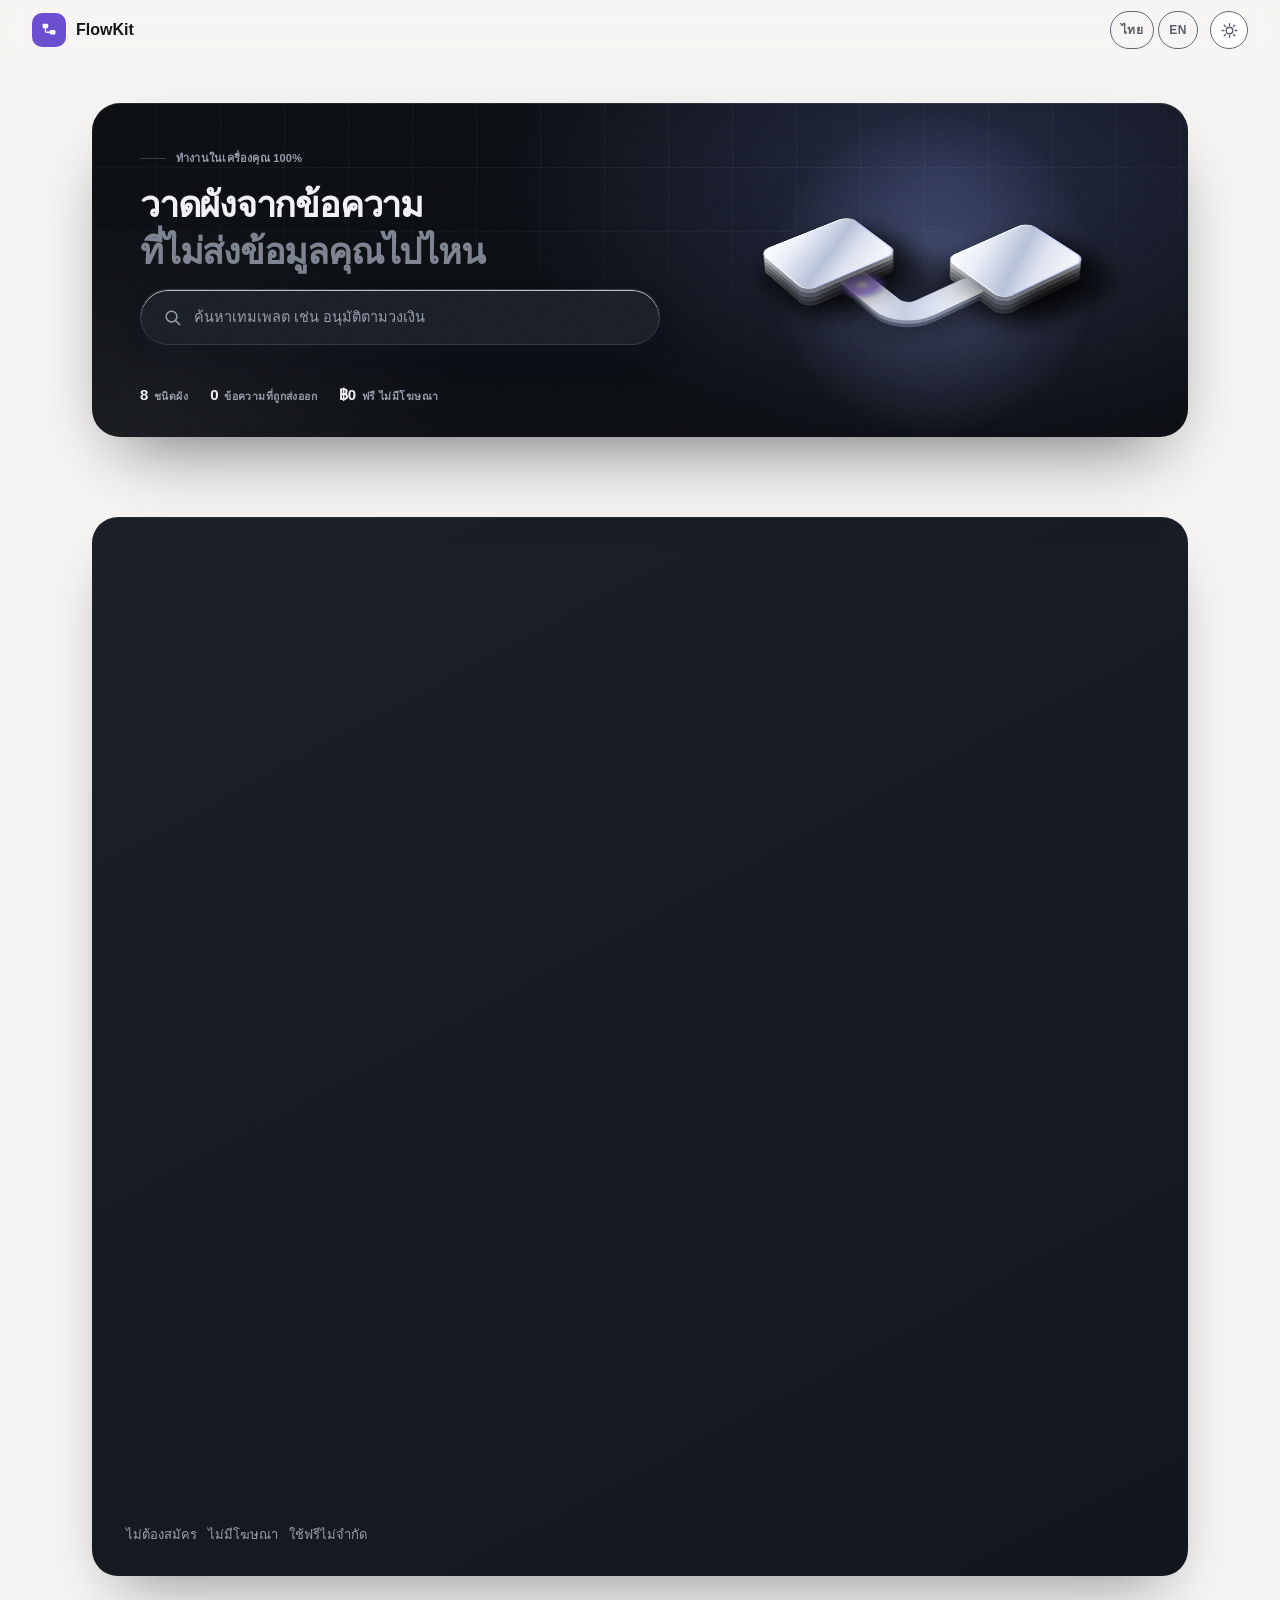
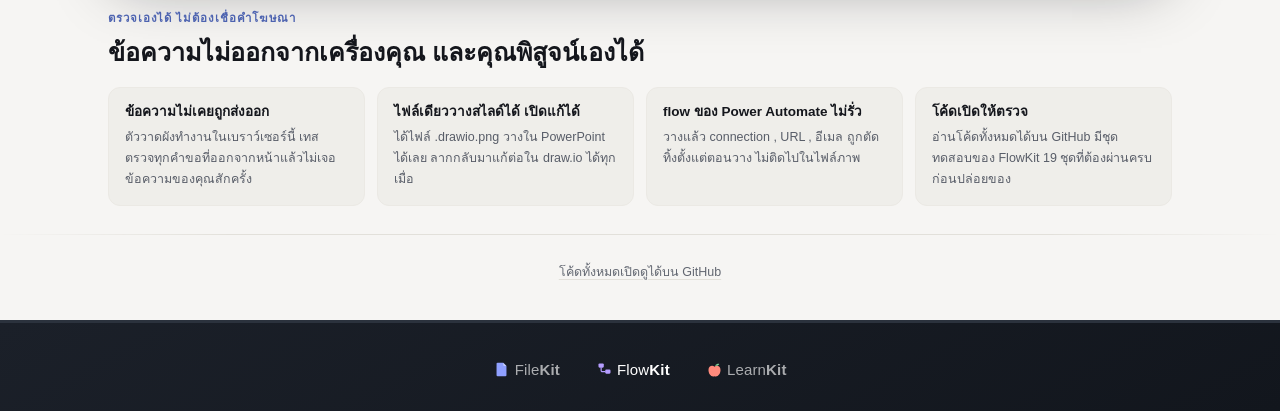
==== index.html @ fc6cf277 "แถบเว็บในเครือ: ชื่อติดกัน ไม่มีป้ายตอนชี้ ตรงกับ FileKit (flowkit-v9) - เทส accepts: ป้ายตอนชี้โผล่" ====
<!DOCTYPE html>
<html lang="th">
<head>
<meta charset="UTF-8">
<meta name="viewport" content="width=device-width,initial-scale=1,viewport-fit=cover">
<!-- หน้าแรก FlowKit (แผนเว็บ FlowKit แยก ข้อ 4 , 22/09/2026) โครงและหน้าตาลอกจากหน้าแรก FileKit ที่ใช้งานจริง
     ‼️ CSP เข้มกว่าหน้าแรก FileKit: ไม่มี unsafe-inline ทั้งสคริปต์และสไตล์ ไม่มี CDN ไม่มี frame
        CSS อยู่ไฟล์ home.css (วัดแล้วเปิดช้ากว่าฝัง ~0.2 วินาทีบนเน็ตมือถือช้า ต่ำกว่าเพดาน 1 วินาทีของแผน)
     ‼️ sha256 สามตัวคือสคริปต์ก่อนวาดจอ: ฟอนต์ , ธีม , ภาษา (สองตัวหลังต้องตรงกับหน้าแรก FileKit ทุกตัวอักษร)
        แก้สคริปต์ตัวไหนต้องคำนวณ hash ใหม่ tests/accepts.test.mjs คำนวณเองแล้วเทียบ ไม่ต้องจำ
     ‼️ ห้ามใส่ style="..." ในแท็ก (CSP บล็อก) สีประจำหมวดใช้ data-kind ใน home.css -->
<meta http-equiv="Content-Security-Policy" content="
  default-src 'self';
  script-src 'self' 'sha256-Y2hdOidNsANYBUx5JaURPnuOobBXP9z7gW8rW5Kw3YU=' 'sha256-Cc0W0CwhZzN7hIDklSuJ+Qs16/OVIJT4eHeIM2+c1js=' 'sha256-+WV7M4JC5RBwOo7oWvLiLqllHEOz4BRSD1jtfIUdJHE=';
  style-src 'self';
  img-src 'self' data:;
  font-src 'self';
  object-src 'none';
  base-uri 'self';
  form-action 'none'">
<title data-en="FlowKit - turn text into diagrams in your browser">FlowKit - วาดผังจากข้อความ ในเบราว์เซอร์</title>
<meta name="description" content="พิมพ์ขั้นตอนทีละบรรทัด ได้ผังงาน ผังองค์กร ผังระบบ หรือไทม์ไลน์ มีเทมเพลตงานบริษัทไทยให้เริ่ม ดาวน์โหลดเป็นภาพวางสไลด์ได้ทันที เปิดแก้ต่อใน draw.io ได้ ข้อความไม่ออกจากเครื่อง">
<meta name="theme-color" content="#0f1220" media="(prefers-color-scheme: dark)">
<meta name="theme-color" content="#f7f8fc" media="(prefers-color-scheme: light)">
<meta name="flowkit-version" content="flowkit-v9">
<!-- ‼️ preload ฟอนต์เฉพาะเน็ตเร็ว (ที่มาและตัวเลขที่วัด ดูคอมเมนต์เดียวกันในหน้าแรก FileKit 13/09 และ 19/09/2026)
     เน็ตช้า preload แย่งโหลดกับหน้าแล้วเห็นหน้าช้าลง , เน็ตเร็ว preload กันการ์ดตกบรรทัดตอนฟอนต์มาถึง
     ‼️ ต้องมี crossOrigin แม้ same-origin ไม่งั้นโหลดซ้ำ 2 รอบ (พิสูจน์ 22/09/2026 เฟส 0 R3) -->
<script>var c=navigator.connection;if(c&&!c.saveData&&c.rtt<=50&&c.downlink>=5){for(const w of["Regular","SemiBold","Bold"]){const l=document.createElement("link");l.rel="preload";l.as="font";l.type="font/woff2";l.crossOrigin="";l.href="/filekit/vendor/fonts/Sarabun-"+w+".woff2";document.head.appendChild(l)}}</script>
<link rel="canonical" href="https://patcharasitp.github.io/flowkit/">
<meta property="og:type" content="website">
<meta property="og:site_name" content="FlowKit">
<meta property="og:locale" content="th_TH">
<meta property="og:title" content="FlowKit - วาดผังจากข้อความ ที่ไม่ส่งข้อมูลคุณไปไหน">
<meta property="og:description" content="ผังขั้นตอน ผังองค์กร ผังระบบ ไทม์ไลน์ และ flow ของ Power Automate วาดในเบราว์เซอร์ของคุณเอง ได้ไฟล์วางสไลด์ที่เปิดแก้ต่อได้ ฟรี ไม่ต้องสมัคร">
<meta property="og:url" content="https://patcharasitp.github.io/flowkit/">
<link rel="icon" href="assets/icons/favicon.svg" type="image/svg+xml">
<link rel="apple-touch-icon" href="assets/icons/apple-touch-icon.png">
<link rel="stylesheet" href="home.css">
<!-- ‼️ โหลดโมดูลทุกชั้นพร้อมกันตั้งแต่ต้น ไม่ต้องรอทีละชั้น (home.js → shared.js → i18n.js) วัดจริง 22/09/2026 เน็ตมือถือช้า ซีพียูช้า 4 เท่า
     ไม่ใส่: เห็นหน้า 508 ms การ์ดขึ้น 945 ms , ใส่: เห็นหน้า 576 ms การ์ดขึ้น 589 ms หน้าขึ้นครบทีเดียว ไม่มีการ์ดโผล่ตามทีหลัง
     ‼️ เพิ่ม import ใหม่ในโมดูลหน้าแรกต้องเพิ่มบรรทัดที่นี่ด้วย tests/browser_flowperf.py จับ -->
<link rel="modulepreload" href="src/home.js">
<link rel="modulepreload" href="src/shared.js">
<link rel="modulepreload" href="src/chrome.js">
<link rel="modulepreload" href="src/catalog.js">
<link rel="modulepreload" href="src/templates.js">
<link rel="modulepreload" href="/filekit/src/i18n.js">
<!-- เลือกธีมก่อนวาดหน้าจอ กันจอกะพริบขาวดำตอนโหลด (ตัวอักษรเดียวกับหน้าแรก FileKit) -->
<script>try{var t=localStorage.getItem("fk-theme");if(t&&t!=="auto")document.documentElement.dataset.theme=t;
}catch(e){}</script>
</head>
<body>
<a class="skip" href="#tools" data-en="Skip to the starting points">ข้ามไปที่จุดเริ่ม</a>

<header class="top">
  <a class="brand" href="./" aria-label="FlowKit หน้าแรก" data-en-al="FlowKit home">
    <span class="mark"><svg class="mark-svg" viewBox="0 0 48 48" aria-hidden="true"><rect x="7" y="7" width="15" height="12" rx="3.2" fill="currentColor"/><path d="M14.5 19v7.5a3.5 3.5 0 0 0 3.5 3.5h7.5" fill="none" stroke="currentColor" stroke-width="3.4" stroke-linecap="round"/><rect x="26" y="24" width="15" height="12" rx="3.2" fill="currentColor"/></svg></span>
    <span>FlowKit</span>
  </a>
  <span class="spacer"></span>
  <div class="langsw" id="lang" role="group" aria-label="เลือกภาษา" data-en-al="Choose language">
    <button class="langopt" type="button" data-lang="th" lang="th">ไทย</button>
    <button class="langopt" type="button" data-lang="en" lang="en">EN</button>
  </div>
  <button class="iconbtn" id="theme" type="button" aria-label="สลับธีม" data-en-al="Switch theme"><svg class="btn-ico th-ic th-light" viewBox="0 0 24 24" aria-hidden="true"><circle cx="12" cy="12" r="4.6"/><path d="M12 2.4v2.6M12 19v2.6M4.2 12H1.6M22.4 12h-2.6M6.5 6.5L4.6 4.6M19.4 19.4l-1.9-1.9M17.5 6.5l1.9-1.9M4.6 19.4l1.9-1.9"/></svg><svg class="btn-ico th-ic th-dark" viewBox="0 0 24 24" aria-hidden="true"><path d="M20.2 14.2A8.6 8.6 0 0 1 9.8 3.8a8.6 8.6 0 1 0 10.4 10.4z"/></svg></button>
</header>

<main id="main">
  <section id="home">
    <div class="hero">
      <div class="hero-in">
        <div class="hero-copy">
          <span class="kicker" data-en-html="<s></s>100% on your device"><s></s>ทำงานในเครื่องคุณ 100%</span>
          <h1 data-en-html="Diagrams from text<br><em>that send your data nowhere</em>">วาดผังจากข้อความ<br><em>ที่ไม่ส่งข้อมูลคุณไปไหน</em></h1>
          <div class="searchwrap">
            <div class="search" id="searchbox">
              <svg class="s-ico" viewBox="0 0 24 24" aria-hidden="true"><circle cx="10.8" cy="10.8" r="6.8"/><path d="M15.8 15.8L21 21"/></svg>
              <input id="q" type="search" placeholder="ค้นหาเทมเพลต เช่น อนุมัติตามวงเงิน" autocomplete="off"
                     data-en-ph="Search templates, e.g. approval by amount" data-en-al="Search starting points"
                     aria-label="ค้นหาจุดเริ่ม" aria-describedby="hits">
              <button class="clear" id="qclear" type="button" aria-label="ล้างคำค้นหา" data-en-al="Clear search"><svg viewBox="0 0 24 24" aria-hidden="true"><path d="M6.4 6.4l11.2 11.2M17.6 6.4L6.4 17.6"/></svg></button>
            </div>
            <div class="hits" id="hits" role="status" aria-live="polite"></div>
          </div>
          <!-- ‼️ ตัวเลขทุกตัวต้องตรงของจริง tests/browser_flowtrust.py นับของจริงมาเทียบ -->
          <div class="facts">
            <div class="fact"><b>8</b><span data-en="diagram types">ชนิดผัง</span></div>
            <div class="fact"><b>0</b><span data-en="words sent out">ข้อความที่ถูกส่งออก</span></div>
            <div class="fact"><b data-en="$0">฿0</b><span data-en="free, no ads">ฟรี ไม่มีโฆษณา</span></div>
          </div>
        </div>
        <!-- ภาพหัวเว็บ: โลโก้ FlowKit เป็นวัตถุ 3 มิติ (พี่ปอนด์เคาะ 23/09/2026 หลังลองแบบผังเต็มแล้วบอกว่า "ตาลาย เอาแค่รูปเด่น ๆ 1 อัน ไม่ต้องมีตัวหนังสือ")
             กล่องเงินหนาสองก้อนต่อด้วยแท่งหักฉากแบบโลโก้ จุดแสงวิ่งจากก้อนแรกไปก้อนที่สอง ถึงแล้วก้อนที่สองลอยขึ้น (งานถูกส่งต่อ)
             ‼️ ภาษาภาพเดียวกับปึกกระดาษของ FileKit (ผิวเงิน ย้อมความมืดด้วยชั้นพื้นหลัง ไม่ใช้ filter , ขยับด้วย transform เท่านั้น , เงาสัมผัสพื้น , แสงกวาด)
             ‼️ ห้ามใส่ filter หรือ opacity ที่ .hero3d เด็ดขาด (บังคับให้เบราว์เซอร์แบนฉาก 3 มิติทิ้ง กติกาเดียวกับ .hero-obj ของ FileKit)
             เอียงตามเมาส์ด้วย --tx --ty จาก src/home.js , ลดการเคลื่อนไหว = ภาพนิ่ง , ตัวสร้างต้นแบบ .claude/evidence/flowkit-own-site-2026-09-22/hero/make_hero2.py -->
        <div class="hero3d hero3d-c" aria-hidden="true"><div class="contact"></div><div class="plane"><div class="tile t1"><i class="lay l1"></i><i class="lay l2"></i><i class="lay l3"></i><i class="lay l4"></i><i class="lay face"></i></div><div class="tile t2"><i class="lay l1"></i><i class="lay l2"></i><i class="lay l3"></i><i class="lay l4"></i><i class="lay face"></i></div><svg class="wire w1" viewBox="4 4 40 40" preserveAspectRatio="none"><path class="pipe" d="M14.5 19v7.5a3.5 3.5 0 0 0 3.5 3.5h7.5"/></svg><svg class="wire w2" viewBox="4 4 40 40" preserveAspectRatio="none"><path class="pipe" d="M14.5 19v7.5a3.5 3.5 0 0 0 3.5 3.5h7.5"/></svg><svg class="wire w3" viewBox="4 4 40 40" preserveAspectRatio="none"><defs><linearGradient id="wm" x1="0" y1="0" x2="1" y2="1"><stop offset="0" stop-color="#ffffff"/><stop offset=".5" stop-color="#c3cde3"/><stop offset="1" stop-color="#f4f7fd"/></linearGradient><radialGradient id="wg"><stop offset="0" stop-color="#ffffff"/><stop offset=".26" stop-color="#c9a9ff"/><stop offset=".58" stop-color="#8b5cf6" stop-opacity=".6"/><stop offset="1" stop-color="#6c4fd1" stop-opacity="0"/></radialGradient></defs><path class="pipe" d="M14.5 19v7.5a3.5 3.5 0 0 0 3.5 3.5h7.5"/><circle class="spark" r="3.4" fill="url(#wg)" opacity="0"><animateMotion dur="4.6s" repeatCount="indefinite" keyPoints="0;1;1" keyTimes="0;0.65;1" calcMode="linear" path="M14.5 19v7.5a3.5 3.5 0 0 0 3.5 3.5h7.5"/><animate attributeName="opacity" dur="4.6s" repeatCount="indefinite" values="0;1;1;0;0" keyTimes="0;0.04;0.62;0.68;1"/></circle></svg></div></div>
      </div>
      <div class="hero-grain" aria-hidden="true"></div>
    </div>

    <nav class="cats" id="cats" aria-label="กรองตามชนิดผัง" data-en-al="Filter by diagram type"></nav>
    <div class="stage" id="stage">
      <div class="stage-h" id="stageh"></div>
      <div id="tools" tabindex="-1"></div>
      <!-- ประตูไป FileKit บนมือถือ แถบโลโก้ท้ายเว็บซ่อนบนจอแคบ ทางเดียวที่เหลือคือตรงนี้ (กลับด้านกับประตู FlowKit บนหน้าแรก FileKit)
           ‼️ เลข 64 ต้องตรงกับจำนวนเครื่องมือใน FileKit src/registry.js (tests/browser_flowtrust.py เทียบ) -->
      <a class="door" href="/filekit/"><b><span>File</span>Kit</b><span data-en="64 file tools that run on your device">เครื่องมือจัดการไฟล์ 64 ตัว ในเครื่องคุณ</span><i aria-hidden="true">→</i></a>
      <div class="stage-f" data-en="No sign-up&nbsp;&nbsp; No ads&nbsp;&nbsp; Free, unlimited">ไม่ต้องสมัคร&nbsp;&nbsp; ไม่มีโฆษณา&nbsp;&nbsp; ใช้ฟรีไม่จำกัด</div>
    </div>

    <!-- ตรวจเองได้: ทุกคำอ้างมีเทสรองรับ (วินัยเดียวกับหน้าแรก FileKit) ไม่มีการ์ดปิดเน็ตแล้วใช้ได้ เพราะ FlowKit ต้องต่อเน็ต
         และยังไม่อ้างเวลาเปิดหน้าจนกว่าจะวัดซ้ำได้ (tests/browser_flowperf.py บันทึกตัวเลขไว้ก่อน) -->
    <section class="trust" aria-labelledby="trust-h">
      <p class="trust-eye" data-en="Check it yourself">ตรวจเองได้ ไม่ต้องเชื่อคำโฆษณา</p>
      <h2 class="trust-h" id="trust-h" data-en="Your text never leaves your device, and you can prove it">ข้อความไม่ออกจากเครื่องคุณ และคุณพิสูจน์เองได้</h2>
      <div class="trust-grid">
        <div class="trust-card">
          <b data-en="Your text is never sent out">ข้อความไม่เคยถูกส่งออก</b>
          <span data-en="The diagram engine runs in this browser. Our tests check every request that leaves the page and never find your text.">ตัววาดผังทำงานในเบราว์เซอร์นี้ เทสตรวจทุกคำขอที่ออกจากหน้าแล้วไม่เจอข้อความของคุณสักครั้ง</span>
        </div>
        <div class="trust-card">
          <b data-en="One file for slides, still editable">ไฟล์เดียววางสไลด์ได้ เปิดแก้ได้</b>
          <span data-en="You get a .drawio.png that drops into PowerPoint and opens again in draw.io for more editing.">ได้ไฟล์ .drawio.png วางใน PowerPoint ได้เลย ลากกลับมาแก้ต่อใน draw.io ได้ทุกเมื่อ</span>
        </div>
        <div class="trust-card">
          <b data-en="Power Automate flows do not leak">flow ของ Power Automate ไม่รั่ว</b>
          <span data-en="Connections, URLs and email addresses are stripped the moment you paste, so they never reach the image.">วางแล้ว connection , URL , อีเมล ถูกตัดทิ้งตั้งแต่ตอนวาง ไม่ติดไปในไฟล์ภาพ</span>
        </div>
        <div class="trust-card">
          <b data-en="The code is open to inspect">โค้ดเปิดให้ตรวจ</b>
          <span data-en="Read every line on GitHub. 19 FlowKit test suites must pass before anything ships.">อ่านโค้ดทั้งหมดได้บน GitHub มีชุดทดสอบของ FlowKit 19 ชุดที่ต้องผ่านครบก่อนปล่อยของ</span>
        </div>
      </div>
    </section>
  </section>
</main>

<footer><a href="https://github.com/PatcharasitP/flowkit" target="_blank" rel="noopener" data-en="Source code on GitHub">โค้ดทั้งหมดเปิดดูได้บน GitHub</a></footer>
<!-- แถบเดียวกับหน้าแรก FileKit แต่ FlowKit เป็นตัวที่หนาอยู่ ‼️ รายการต้องตรงกับ FileKit (tests/accepts.test.mjs เทียบ) -->
<!-- แถบเว็บในเครือ (พี่ปอนด์สั่ง 23/09/2026): เหลือ 3 เว็บ FileKit FlowKit LearnKit ตำแหน่งเดียวกันทุกเว็บ เปิดในแท็บเดิม
     หน้าที่อยู่ = ตัวหนังสือขาวเต็ม , ไอคอนสีประจำเว็บเสมอ (น้ำเงิน ม่วง แอปเปิ้ลแดง) , ชื่อติดกัน FileKit ไม่มีป้ายตอนชี้ (พี่ปอนด์: ไม่ต้องบรรยาย) ‼️ แก้ที่หนึ่ง แก้ให้ครบ 4 หน้า FlowKit/tests/accepts.test.mjs เทียบ -->
<nav class="network" aria-label="เว็บในเครือ" data-en-al="Sister sites">
  <ul class="sites">
    <li><a href="/filekit/" aria-label="FileKit"><svg class="ico ico-file" viewBox="0 0 48 48" aria-hidden="true"><path fill="currentColor" d="M13 5h16l9 9v26a3 3 0 0 1-3 3H13a3 3 0 0 1-3-3V8a3 3 0 0 1 3-3z"/><path fill="#ffffff" fill-opacity=".5" d="M29 5v6a3 3 0 0 0 3 3h6z"/></svg><span>File</span><b>Kit</b></a></li>
    <li><a class="self" aria-current="page" href="./" aria-label="FlowKit"><svg class="ico ico-flow" viewBox="0 0 48 48" aria-hidden="true"><rect x="7" y="7" width="15" height="12" rx="3.2" fill="currentColor"/><path d="M14.5 19v7.5a3.5 3.5 0 0 0 3.5 3.5h7.5" fill="none" stroke="currentColor" stroke-width="3.4" stroke-linecap="round"/><rect x="26" y="24" width="15" height="12" rx="3.2" fill="currentColor"/></svg><span>Flow</span><b>Kit</b></a></li>
    <li><a href="/learnkit/" aria-label="LearnKit"><svg class="ico ico-learn" viewBox="0 0 48 48" aria-hidden="true"><path fill="currentColor" d="M24 16c-5-5-17-3.5-17 9.5 0 12 8.5 21 17 17.5 8.5 3.5 17-5.5 17-17.5 0-13-12-14.5-17-9.5z"/><path fill="#7fd49a" d="M25.5 12.5c4-5 10.5-5.5 12-4-2.5 4.5-7.5 6.5-12 4z"/></svg><span>Learn</span><b>Kit</b></a></li>
  </ul>
</nav>

<!-- แปลข้อความในหน้าให้เสร็จก่อนวาดจอ (ตัวอักษรเดียวกับหน้าแรก FileKit) -->
<script>try{if(localStorage.getItem("fk-lang")==="en"){var d=document,r=d.documentElement;r.lang="en";
d.querySelectorAll("[data-en]").forEach(function(n){n.textContent=n.dataset.en});
d.querySelectorAll("[data-en-html]").forEach(function(n){n.innerHTML=n.dataset.enHtml});
d.querySelectorAll("[data-en-ph]").forEach(function(n){n.setAttribute("placeholder",n.dataset.enPh)});
d.querySelectorAll("[data-en-al]").forEach(function(n){n.setAttribute("aria-label",n.dataset.enAl);
  if(n.hasAttribute("title"))n.setAttribute("title",n.dataset.enAl)});}}catch(e){}</script>
<script type="module" src="src/home.js"></script>
</body>
</html>
---- home.css ----
/* หน้าแรก FlowKit: คัดจาก CSS หน้าแรก FileKit (<style> ใน FileKit/index.html) เฉพาะกฎที่หน้านี้ใช้ 22/09/2026
   ‼️ เหตุผลของแต่ละกฎอยู่ในคอมเมนต์ของต้นฉบับ FileKit ค้นด้วยชื่อคลาสได้เลย (ไม่คัดคอมเมนต์มาเพราะงบขนาด)
   ‼️ ตัวแปรสีทั้งสองธีมต้องตรงกับ FileKit ทุกตัว tests/accepts.test.mjs เทียบ แก้สีที่ FileKit แล้วคัดมาใหม่
   ‼️ ส่วนท้ายไฟล์คือของ FlowKit เอง (สีตาม data-kind , ผังไอโซเมตริก) */
@font-face{font-family:"FK Fallback";src:local("Leelawadee UI"),local("Tahoma"),local("Arial");
  font-weight:400;size-adjust:97%;ascent-override:92%;descent-override:26%;line-gap-override:0%}
@font-face{font-family:"FK Fallback";src:local("Leelawadee UI Bold"),local("LeelawadeeUI-Bold"),local("Tahoma Bold"),local("Arial Bold");
  font-weight:600 700;size-adjust:97%;ascent-override:92%;descent-override:26%;line-gap-override:0%}
@font-face{font-family:"FK Sarabun";src:url("/filekit/vendor/fonts/Sarabun-Regular.woff2") format("woff2");
  font-weight:400;font-style:normal;font-display:fallback}
@font-face{font-family:"FK Sarabun";src:url("/filekit/vendor/fonts/Sarabun-SemiBold.woff2") format("woff2");
  font-weight:600;font-style:normal;font-display:fallback}
@font-face{font-family:"FK Sarabun";src:url("/filekit/vendor/fonts/Sarabun-Bold.woff2") format("woff2");
  font-weight:700;font-style:normal;font-display:fallback}
:root{
  --bg:#101216; --bg-soft:#171a20; --card:#1c2027; --card-hi:#232830;
  --line:#39404e; --line-soft:#2b313d;
  --text:#f0f1f3; --text-dim:#a8adb8; --text-mute:#949ba7;
  --stage:#1b2029; --stage-2:#12161d; --stage-line:#2b323d; --stage-dim:#98a0ae;
  --stage-head:#d5dbe6;  --brand:#6c8cff; --brand-text:#8aa3ff; --brand-2:#9d7bff; --brand-ink:#fff; --focus:#8aa3ff;
  --btn-bg:#f0f1f3; --btn-fg:#101216;
  --ok:#3ddc97; --warn:#ffbe4d; --err:#ff6b81;
  --g-pdf:#e8613c; --g-img:#3ab7d8; --g-doc:#6c8cff; --g-ppt:#c77dff; --g-data:#3ec98a; --g-thai:#ff6b81; --g-powerbi:#e0a72e;
  --sp1:4px; --sp2:8px; --sp3:12px; --sp4:16px; --sp5:24px; --sp6:32px; --sp7:48px;
  --r:14px; --r-sm:10px; --r-lg:20px;
  --sh1:0 0 0 1px var(--line-soft);
  --sh2:0 0 0 1px var(--line), 0 4px 12px rgba(0,0,0,.4);
  --sh3:0 0 0 1px var(--line), 0 12px 28px rgba(0,0,0,.5);
  --shadow:var(--sh2);
  --t-micro:100ms; --t-panel:220ms; --ease:cubic-bezier(.4,0,.2,1);
  --t-btn:100ms; --ease-snap:cubic-bezier(.25,.46,.45,.94);
  --ease-spring:cubic-bezier(.2,2.2,.4,1);  --t-card:150ms;
  --hairline:rgba(255,255,255,.09);
  --ring-top:inset 0 1px 0 0 rgba(255,255,255,.06);
  --lh:1.75; --lh-tight:1.4;
  --font:"FK Sarabun","FK Fallback","Sarabun","IBM Plex Sans Thai","Noto Sans Thai",-apple-system,BlinkMacSystemFont,"Segoe UI",Roboto,"Helvetica Neue",sans-serif;
}
@media (prefers-color-scheme: light){
:root:not([data-theme="dark"]){
  --btn-bg:#14161c; --btn-fg:#ffffff;
  --hairline:rgba(16,22,50,.10); --ring-top:inset 0 1px 0 0 rgba(255,255,255,.7);
  --bg:#f6f5f3; --bg-soft:#efeeea; --card:#fff; --card-hi:#faf9f7;
  --line:#e2e0da; --line-soft:#ebe9e4;
  --text:#14161c; --text-dim:#585d68; --text-mute:#626771;
  --ok:#0b6b42; --warn:#8f5200; --err:#ad2740;
  --brand-text:#3a57c8; --focus:#2f50b5;
  --g-pdf:#b03a0a; --g-img:#0e6c86; --g-doc:#3a57c8; --g-ppt:#7b3fc4; --g-data:#0c6440; --g-thai:#b02a43; --g-powerbi:#7a5200;
  --sh1:0 1px 2px rgba(20,26,60,.06), 0 1px 3px rgba(20,26,60,.05);
  --sh2:0 2px 6px rgba(20,26,60,.06), 0 6px 14px rgba(20,26,60,.07);
  --sh3:0 8px 16px rgba(20,26,60,.08), 0 16px 32px rgba(20,26,60,.09);
}
}
:root[data-theme="light"]{
  --btn-bg:#14161c; --btn-fg:#ffffff;
  --hairline:rgba(16,22,50,.10); --ring-top:inset 0 1px 0 0 rgba(255,255,255,.7);
  --bg:#f6f5f3; --bg-soft:#efeeea; --card:#fff; --card-hi:#faf9f7;
  --line:#e2e0da; --line-soft:#ebe9e4;
  --text:#14161c; --text-dim:#585d68; --text-mute:#626771;
  --ok:#0b6b42; --warn:#8f5200; --err:#ad2740;
  --brand-text:#3a57c8; --focus:#2f50b5;
  --g-pdf:#b03a0a; --g-img:#0e6c86; --g-doc:#3a57c8; --g-ppt:#7b3fc4; --g-data:#0c6440; --g-thai:#b02a43; --g-powerbi:#7a5200;
  --sh1:0 1px 2px rgba(20,26,60,.06), 0 1px 3px rgba(20,26,60,.05);
  --sh2:0 2px 6px rgba(20,26,60,.06), 0 6px 14px rgba(20,26,60,.07);
  --sh3:0 8px 16px rgba(20,26,60,.08), 0 16px 32px rgba(20,26,60,.09);
}
@media (prefers-reduced-motion: reduce){
:root{ --t-micro:0ms; --t-panel:0ms;
  --ease-spring:linear }
.pill,.cats{transition:none}
}
*,*::before,*::after{box-sizing:border-box}
html{-webkit-text-size-adjust:100%; scroll-behavior:smooth}
@media (prefers-reduced-motion: reduce){
html{scroll-behavior:auto}
}
body{
  margin:0; background:var(--bg); color:var(--text);
  font-family:var(--font); font-size:15px; line-height:var(--lh);
  -webkit-font-smoothing:antialiased; min-height:100dvh;
}
a{color:var(--brand-text)}
button{font-family:inherit}
:focus-visible{outline:2.5px solid var(--focus); outline-offset:2px; border-radius:6px}
[hidden]{display:none !important}
#cats:empty{min-height:56px}
#tools:empty{min-height:949px}
@media (max-width:1023px){
#tools:empty{min-height:1067px}
}
@media (max-width:767px){
#tools:empty{min-height:1196px}
}
.skip{position:absolute; left:-9999px; top:8px; z-index:99;
  background:var(--btn-bg); color:var(--btn-fg); padding:10px 18px; border-radius:999px; font-weight:700; text-decoration:none}
.skip:focus{left:12px}
.top{
  position:sticky; top:0; z-index:20;
  display:flex; align-items:center; gap:var(--sp3);
  padding:10px clamp(14px,4vw,32px);
  backdrop-filter:blur(14px); -webkit-backdrop-filter:blur(14px);
  background:transparent; border-bottom:1px solid transparent;
  transition:background var(--t-panel) var(--ease), border-color var(--t-panel) var(--ease);
}
:root[data-scrolled] .top{
  background:var(--bg);
  background:color-mix(in srgb, var(--bg) 82%, transparent);
  border-bottom-color:var(--line-soft);
}
.brand{display:flex; align-items:center; gap:10px; cursor:pointer; border:0; background:none; color:inherit; padding:2px 4px; margin-inline-start:-4px; min-height:40px; font-size:16px; font-weight:700; line-height:1.25}
.brand .mark{
  width:34px;height:34px;border-radius:10px; display:grid;place-items:center; flex:none;
  background:#2f3ea3; color:#fff;
  box-shadow:none;
}
@media (prefers-color-scheme: dark){
:root:not([data-theme="light"]) .brand .mark{background:#4c60d6}
}
:root[data-theme="dark"] .brand .mark{background:#4c60d6}
.mark-svg{width:18px;height:18px;display:block}
.top .spacer{flex:1}
.iconbtn{
  width:38px;height:38px;flex:none; display:grid;place-items:center; cursor:pointer;
  border:1px solid var(--line); background:var(--card); color:var(--text-dim);
  border-radius:999px; font-size:16px; transition:color var(--t-micro) var(--ease), background var(--t-micro) var(--ease);
}
.iconbtn:hover{background:var(--card-hi); color:var(--text)}
.top .btn-ico,.iconbtn svg{
  width:17px;height:17px;flex:none;display:block;
  stroke:currentColor;fill:none;stroke-width:1.9;stroke-linecap:round;stroke-linejoin:round;
}
#theme .th-ic{display:none}
:root[data-theme="light"] #theme .th-light{display:block}
:root[data-theme="dark"] #theme .th-dark{display:block}
@media (prefers-color-scheme: dark){
:root:not([data-theme]) #theme .th-dark{display:block}
}
@media (prefers-color-scheme: light){
:root:not([data-theme]) #theme .th-light{display:block}
}
.iconbtn{box-shadow:var(--ring-top); border-color:var(--text-mute)}
.langsw{display:flex; gap:4px; align-items:center; flex:none}
.langopt{
  min-width:38px; height:38px; padding:0 10px; cursor:pointer; flex:none;
  border:1px solid var(--text-mute); background:transparent; color:var(--text-dim);
  border-radius:999px; font:700 12px/1.4 var(--font); letter-spacing:.04em; font-family:var(--font);
  transition:color var(--t-micro) var(--ease), background var(--t-micro) var(--ease),
             border-color var(--t-micro) var(--ease);
}
.langopt:hover{color:var(--text); border-color:var(--text)}
.langopt[aria-current="true"]{
  background:var(--btn-bg); color:var(--btn-fg); border-color:transparent; cursor:default;
  box-shadow:var(--ring-top);
}
.langopt:focus-visible{outline:2.5px solid var(--focus); outline-offset:2px}
@media (max-width:560px){
.langopt{min-width:36px; height:36px; padding:0 8px; font-size:11.5px}
}
:root{--page-w:1160px; --page-pad:clamp(14px,4vw,32px)}
main{max-width:var(--page-w); margin:0 auto; padding:clamp(18px,3.4vw,34px) var(--page-pad) 28px}
.hero{
  --card:#181c24; --card-hi:#1f242d; --bg-soft:#12161d;
  --line:#2e3542; --line-soft:#272d38;
  --text:#f0f1f3; --text-dim:#a8adb8; --text-mute:#8f97a6; --brand:#8aa3ff;
  --g-pdf:#e8613c; --g-img:#3ab7d8; --g-doc:#6c8cff; --g-ppt:#c77dff;
  --g-data:#3ec98a; --g-thai:#ff6b81; --g-powerbi:#e0a72e; --brand-text:#8aa3ff;
  position:relative; isolation:isolate; overflow:hidden; color:var(--text);
  margin:var(--sp2) 0 var(--sp3); border-radius:28px;
  padding:clamp(20px,2.4vw,30px) clamp(20px,4vw,48px) clamp(16px,2vw,22px);
  background:#0b0d11;
  box-shadow:0 34px 70px -30px rgba(6,8,14,.6), inset 0 1px 0 0 rgba(255,255,255,.055);
}
.hero::before{content:""; position:absolute; inset:0; z-index:-2;
  background:radial-gradient(720px 440px at 78% 22%, rgba(116,142,255,.20), transparent 62%),
             radial-gradient(560px 400px at 4% 100%, rgba(255,255,255,.05), transparent 60%)}
.hero::after{content:""; position:absolute; inset:0; z-index:-1;
  background-image:linear-gradient(rgba(255,255,255,.042) 1px,transparent 1px),
                   linear-gradient(90deg,rgba(255,255,255,.042) 1px,transparent 1px);
  background-size:64px 64px;
  -webkit-mask-image:radial-gradient(118% 92% at 50% 0%,#000 28%,transparent 76%);
          mask-image:radial-gradient(118% 92% at 50% 0%,#000 28%,transparent 76%)}
.hero-in{display:grid; grid-template-columns:minmax(0,1.14fr) minmax(0,.86fr);
  gap:clamp(18px,3vw,38px); align-items:center}
.kicker{display:inline-flex; align-items:center; gap:10px; margin-bottom:var(--sp4);
  font-size:11px; font-weight:700; letter-spacing:.02em; color:var(--text-mute)}
.kicker{margin-bottom:var(--sp3)}
.kicker s{display:block; width:26px; height:1px; background:var(--line); text-decoration:none}
.hero h1{
  font-size:clamp(24px,3vw,36px); margin:0 0 9px; font-weight:700;
  letter-spacing:calc(1em * -0.034);
  line-height:1.3; padding-block:2px; max-width:19ch; text-wrap:balance;
}
.hero h1 em{font-style:normal; color:#79808e}
:root[lang="en"] .hero h1{max-width:24ch}
.hero .searchwrap{margin:var(--sp3) 0 0; max-width:520px}
.facts{display:flex; flex-wrap:wrap; align-items:baseline; gap:8px 22px; margin-top:var(--sp3)}
.fact{display:flex; align-items:baseline; gap:6px}
.fact span{font-size:10.5px; font-weight:700; letter-spacing:.04em;
  text-transform:uppercase; color:var(--text-mute)}
.fact b{font-size:15px; font-weight:700; line-height:1.5; color:var(--text);
  letter-spacing:calc(1em * -0.02)}
@property --sw{syntax:"<percentage>"; inherits:false; initial-value:-32%}
.hero-grain{position:absolute; inset:0; z-index:2; opacity:.4; pointer-events:none;
  mix-blend-mode:soft-light;
  background-image:url("data:image/svg+xml,%3Csvg xmlns='http://www.w3.org/2000/svg' width='120' height='120'%3E%3Cfilter id='n'%3E%3CfeTurbulence type='fractalNoise' baseFrequency='.9' numOctaves='2' stitchTiles='stitch'/%3E%3C/filter%3E%3Crect width='120' height='120' filter='url(%23n)'/%3E%3C/svg%3E")}
@media (max-width:860px){
.hero-in{grid-template-columns:1fr}
.hero h1{max-width:none}
}
.searchwrap{max-width:620px; margin:var(--sp5) 0 var(--sp2)}
.search{
  display:flex; align-items:center; gap:10px;
  background:var(--card); border:1px solid var(--line); border-radius:999px; padding:14px 18px 14px 22px;
  box-shadow:var(--sh3), var(--ring-top); transition:border-color var(--t-micro) var(--ease);
}
.search:focus-within{border-color:var(--brand)}
.search input{flex:1; min-width:0; border:0; background:none; color:var(--text); font-size:14.5px; outline:none; font-family:inherit; min-height:24px; padding-block:5px}
.search input::placeholder{color:var(--text-mute)}
.search input::-webkit-search-cancel-button{display:none}
.s-ico{width:19px;height:19px;flex:none;stroke:var(--text-mute);fill:none;stroke-width:1.9;
  stroke-linecap:round;stroke-linejoin:round;display:block}
.search:focus-within .s-ico{stroke:var(--text-dim)}
.search .clear{display:none; border:0; background:none; color:var(--text-mute); cursor:pointer; padding:2px; line-height:0}
.search .clear svg{width:17px;height:17px;stroke:currentColor;fill:none;stroke-width:2;stroke-linecap:round}
.search.has .clear{display:block}
.hits{ font-size:12.5px; color:var(--text-mute); min-height:19px; margin-top:var(--sp2)}
.cats{
  display:flex; flex-wrap:wrap; gap:var(--sp2);
  padding:var(--sp2) 2px var(--sp3); margin:0 -2px;
}
.cat{
  flex:none; cursor:pointer; white-space:nowrap;
  border:1px solid var(--line); background:var(--card); color:var(--text-dim);
  border-radius:999px; padding:7px 14px; font-size:13px; font-weight:600; min-height:36px;
  box-shadow:0 1px 2px rgba(0,0,0,.05);
  transition:color var(--t-btn) var(--ease-snap), border-color var(--t-btn) var(--ease-snap),
             background var(--t-btn) var(--ease-snap);
}
.cat:hover{color:var(--text); border-color:var(--text-mute)}
.cat[aria-pressed="true"]{
  color:var(--ac,var(--brand)); border-color:color-mix(in srgb,var(--ac,var(--brand)) 55%,transparent);
  background:color-mix(in srgb,var(--ac,var(--brand)) 8%,transparent);
}
.cat b{font-weight:700; opacity:.65; margin-inline-start:5px; font-size:12px}
.stage{
  margin-top:var(--sp3); border-radius:26px; padding:18px clamp(16px,3vw,34px) 30px;
  background:linear-gradient(152deg,var(--stage),var(--stage-2));
  box-shadow:0 30px 60px -26px rgba(8,10,16,.45), inset 0 1px 0 0 rgba(255,255,255,.05);
}
.stage-h{display:flex;align-items:baseline;gap:10px;
  font-size:12.5px;font-weight:600;letter-spacing:.01em;color:var(--stage-dim);
  margin-bottom:var(--sp4)}
.pills{display:flex;flex-wrap:wrap;gap:11px}
.pill{
  display:inline-flex;align-items:center;gap:10px;flex:none;cursor:pointer;text-align:start;
  background:#fff;color:#14161c;border:0;border-radius:13px;padding:10px 17px 10px 10px;
  font:600 14.5px/1.5 var(--font);white-space:nowrap;
  box-shadow:0 1px 2px rgba(0,0,0,.07), 0 8px 18px -10px rgba(0,0,0,.35);
  transition:transform 320ms var(--ease-spring), box-shadow var(--t-btn) var(--ease-snap);
}
.pill:hover{transform:translateY(-2px);
  box-shadow:0 0 0 1.5px color-mix(in srgb,var(--ac) 55%,transparent), 0 2px 4px rgba(0,0,0,.09), 0 14px 26px -10px color-mix(in srgb,var(--ac) 50%,rgba(0,0,0,.42))}
.pill:active{transform:translateY(0)}
.pill:focus-visible{outline:2.5px solid #fff; outline-offset:3px}
.pill i{width:30px;height:30px;border-radius:9px;display:grid;place-items:center;flex:none;
  background:color-mix(in srgb,var(--ac) 13%,#fff); color:var(--ac)}
.ico-svg{width:23px;height:23px;stroke:currentColor;fill:none;stroke-width:1.75;
  stroke-linecap:round;stroke-linejoin:round;display:block}
.pill .ico-svg{width:20px;height:20px;stroke-width:2}
.pill mark{background:color-mix(in srgb,var(--ac) 22%,transparent);color:inherit;border-radius:3px;padding:0 1px}
.pill .new{flex:none;margin-inline-start:2px;padding:1px 7px;border-radius:999px;
  background:linear-gradient(180deg,rgba(255,224,154,.42) 0%,rgba(212,168,75,.26) 55%,rgba(212,168,75,.20) 100%);
  color:#7a5c12;
  box-shadow:inset 0 0 0 1px rgba(212,168,75,.55), inset 0 1px 0 rgba(255,255,255,.7);
  font:700 10px/1.4 var(--font);letter-spacing:.04em;text-transform:uppercase}
.stage-f{color:var(--stage-dim);font-size:13px;margin-top:var(--sp5)}
.door{display:none}
@media (max-width:640px){
.door{display:flex; align-items:center; gap:10px; margin-top:var(--sp4); padding:11px 14px; min-height:48px; border-radius:12px;
    border:1px dashed rgba(255,255,255,.32); color:#fff; text-decoration:none; font-size:13px; line-height:1.5}
.door b{flex:none; font-size:15px; font-weight:700; letter-spacing:.01em}
.door b span{font-weight:400}
.door > span{flex:1; min-width:0; color:var(--stage-dim)}
.door i{flex:none; font-style:normal; color:var(--stage-dim)}
.door:focus-visible{outline:2.5px solid #fff; outline-offset:2px}
}
.trust{max-width:1096px;margin:var(--sp6) auto 0;padding:0 var(--sp4)}
.trust-eye{margin:0 0 6px;font-size:11.5px;font-weight:700;letter-spacing:.08em;
  text-transform:uppercase;color:color-mix(in srgb,var(--brand) 65%,var(--text))}
.trust-h{margin:0 0 var(--sp4);font-size:clamp(19px,2.2vw,25px);font-weight:700;line-height:1.45;color:var(--text)}
.trust-grid{display:grid;gap:12px;grid-template-columns:repeat(auto-fit,minmax(230px,1fr))}
.trust-card{padding:14px 16px;border-radius:var(--r-md,12px);
  border:1px solid var(--line-soft);background:var(--bg-soft)}
.trust-card b{display:block;font-size:13.5px;font-weight:700;line-height:1.5;margin-bottom:5px;color:var(--text)}
.trust-card span{display:block;font-size:12.5px;line-height:1.7;color:var(--text-dim)}
@media (max-width:640px){
.trust{margin-top:var(--sp5)}
.trust-card{padding:13px 14px}
}
.stage .empty{color:var(--stage-dim)}
.stage .empty b{color:#fff}
.pill-group{width:100%;display:flex;align-items:center;gap:12px;margin:var(--sp5) 0 var(--sp2);
  font-size:15px;font-weight:700;letter-spacing:0;color:var(--stage-head)}
.pill-group:first-child{margin-top:0}
::view-transition-old(root),::view-transition-new(root){animation-duration:.22s}
@media (prefers-reduced-motion: reduce){
::view-transition-group(*),::view-transition-old(*),::view-transition-new(*){animation:none !important}
}
.pill-group s{flex:1;height:1px;background:var(--stage-line);text-decoration:none}
.empty{color:var(--text-mute); text-align:center; padding:var(--sp7) var(--sp4); line-height:1.9}
.empty b{display:block; color:var(--text); font-size:16px; margin-bottom:6px}
.empty .btn-soft{margin-top:var(--sp3)}
.btn-soft{
  border:1px solid var(--line); background:var(--card); color:var(--text); cursor:pointer;
  border-radius:999px; padding:9px 18px; font-size:13.5px; font-weight:600; min-height:40px;
}
.btn-soft:hover{background:var(--card-hi)}
@media (max-width:620px){
.hero{border-radius:20px; margin-inline:-4px; padding:20px 16px 20px}
.hero .searchwrap{max-width:none}
.facts{gap:6px 16px}
.fact b{font-size:14px}
.fact span{font-size:9.5px; letter-spacing:.1em}
.cats{gap:5px; padding:var(--sp1) 2px var(--sp2)}
.cat{padding:4px 9px; font-size:12px; border-radius:9px}
.cat b{margin-inline-start:4px; font-size:10.5px}
.stage{margin-top:var(--sp2)}
.stage{padding:22px 14px 26px;border-radius:20px;margin-inline:-4px}
.pills{gap:8px}
.pill{flex:1 1 calc(50% - 4px); min-width:0; white-space:normal; padding:9px 12px 9px 9px;
    font-size:13px; line-height:1.45; align-items:center; border-radius:11px}
.pill i{width:26px;height:26px;border-radius:7px}
.pill .ico-svg{width:18px;height:18px}
.pill .new{margin-inline-start:auto}
.pill-group{margin:var(--sp4) 0 var(--sp1); font-size:14px}
.stage-h{font-size:11px; margin-bottom:var(--sp4)}
.cats{position:sticky; top:57px; z-index:15; background:var(--bg); margin-inline:calc(clamp(14px,4vw,32px) * -1); padding-inline:clamp(14px,4vw,32px);
    transition:transform .2s var(--ease-snap,ease), opacity .2s var(--ease-snap,ease)}
:root[data-hidecats] .cats{transform:translateY(-100%); opacity:0; pointer-events:none}
}
footer{position:relative; padding:18px; text-align:center; color:var(--text-mute); font-size:12.5px}
footer a{color:inherit; text-decoration:underline; text-decoration-color:var(--line);
  text-underline-offset:3px; border-radius:4px;
  display:inline-block; padding:10px 6px; min-height:36px; box-sizing:border-box}
footer a:hover{color:var(--text); text-decoration-color:currentColor}
footer::before{content:""; position:absolute; inset-inline:0; top:0; height:1px; background:var(--line);
  -webkit-mask-image:linear-gradient(90deg,transparent,#000 18%,#000 82%,transparent);
          mask-image:linear-gradient(90deg,transparent,#000 18%,#000 82%,transparent)}
.network{background:linear-gradient(152deg,var(--stage),var(--stage-2)); border-top:3px solid var(--stage-line);
  padding:20px 16px 14px; margin-top:8px}
.sites{list-style:none; margin:0 auto; padding:0; max-width:1160px; display:flex; flex-wrap:wrap; justify-content:center; gap:4px}
.sites a{display:inline-flex; align-items:baseline; gap:.28em; height:34px; padding:10px 20px; box-sizing:content-box;
  color:#fff; opacity:.62; text-decoration:none; font-size:15px; line-height:34px; letter-spacing:.01em; white-space:nowrap;
  border-radius:6px; transition:opacity var(--t-micro,.1s) ease}
.sites a span{font-weight:400}
.sites a b{font-weight:700}
.sites a.self,.sites a:hover,.sites a:focus-visible{opacity:1}
.sites a:focus-visible{outline:2px solid #fff; outline-offset:2px}
@media (max-width:640px){
.network{display:none}
}
@media (max-width:640px){
.cat{padding-inline:8px; font-size:12.5px; gap:4px; min-width:36px; justify-content:center}
.cat b{display:none}
.cats{gap:6px}
.hero{padding-block:14px}
}
.sites a{position:relative; padding-inline:16px}
.sites a .ico{width:17px; height:17px; flex:none; align-self:center; display:block}
@media (prefers-reduced-motion: reduce){
}

/* ══ ของ FlowKit เอง (ไม่มีในหน้าแรก FileKit) ══════════════════════════════════════════════ */
/* การ์ดกับโลโก้เป็นลิงก์ (แผน D4) ไม่ใช่ปุ่มแบบ FileKit ต้องไม่มีเส้นใต้ */
a.pill,a.brand{text-decoration:none}
/* ‼️ ชื่อการ์ดตัดบรรทัดได้แค่ที่ช่องว่าง (home.js ห่อวลีละก้อน) Chrome ตัดคำไทยกลางคำประสม
   เช่น ผู้รับผิด|ชอบ บนจอมือถือสองคอลัมน์ (เห็นเองกับตา 22/09/2026) */
.pill .w{white-space:nowrap}
/* ‼️ สีประจำหมวดผ่าน data-kind: CSP ของหน้านี้ไม่มี unsafe-inline ใส่ style="--ac:..." ในแท็กแบบ FileKit ไม่ได้
   ใช้ตัวแปรสีตระกูลเครื่องมือของ FileKit ชุดเดิม ผ่านคอนทราสต์ทั้งสองธีมมาแล้ว */
[data-kind="all"]{--ac:var(--text)}
[data-kind="steps"]{--ac:var(--g-doc)}
[data-kind="org"]{--ac:var(--g-ppt)}
[data-kind="system"]{--ac:var(--g-img)}
[data-kind="timeline"]{--ac:var(--g-powerbi)}
[data-kind="pa"]{--ac:var(--g-data)}
[data-kind="other"]{--ac:var(--text-dim)}

/* ── ภาพหัวเว็บ: โลโก้ FlowKit 3 มิติ (พี่ปอนด์เคาะ 23/09/2026) วัสดุเดียวกับปึกกระดาษของ FileKit
   ‼️ ห้าม filter หรือ opacity ที่ .hero3d (ฉาก 3 มิติจะถูกแบนทิ้ง) , ของที่ขยับทุกเฟรมเป็น transform เท่านั้น
   จุดแสงในท่อเป็น SMIL ใน SVG (ไม่ใช่ JS) , ลดการเคลื่อนไหว = นิ่งและซ่อนจุดแสง
   ‼️ เคยมีกล่องที่สองลอยขึ้นตอนแสงถึง (c-lift) พี่ปอนด์สั่งเอาออก 23/09/2026 "เอาแค่วิ่ง ๆ พอ ไม่ต้องยกขึ้น" ── */
.hero3d{position:relative; height:clamp(190px,22vw,290px); display:grid; place-items:center; perspective:1200px; perspective-origin:52% 42%;
  transform:rotateX(var(--tx,0deg)) rotateY(var(--ty,0deg)); transition:transform 280ms var(--ease)}
.hero3d::before{content:""; position:absolute; width:86%; aspect-ratio:1; border-radius:50%; background:radial-gradient(circle, rgba(150,170,255,.28), rgba(150,170,255,0) 66%)}
.hero3d .plane{position:relative; width:clamp(170px,19vw,250px); aspect-ratio:1; transform-style:preserve-3d; transform:rotateX(56deg) rotateZ(-38deg)}
.hero3d .lay{position:absolute; border-radius:inherit; background:linear-gradient(rgba(4,6,10,var(--dim,0)), rgba(4,6,10,var(--dim,0))),linear-gradient(147deg,#fff 0%,#e8edf7 24%,#b4bfd6 52%,#dbe1ee 68%,#fbfcff 100%); box-shadow:0 24px 44px rgba(0,0,0,.5), inset 0 1px 0 rgba(255,255,255,.95); transform:translateZ(var(--z,0px))}
.hero3d .face{box-shadow:0 26px 48px rgba(0,0,0,.55), inset 0 1.5px 0 rgba(255,255,255,1), inset 1.5px 0 0 rgba(255,255,255,.7), inset -1.5px -1.5px 0 rgba(150,170,255,.5); overflow:hidden}
@property --sw{syntax:"<percentage>"; inherits:false; initial-value:-32%}
.hero3d .face::after{content:""; position:absolute; inset:-45%; background:linear-gradient(112deg, transparent calc(var(--sw) - 13%), rgba(255,255,255,.9) var(--sw), transparent calc(var(--sw) + 13%)); animation:h3-sweep 6s cubic-bezier(.65,0,.35,1) infinite}
@keyframes h3-sweep{0%,64%{--sw:-32%} 100%{--sw:132%}}
.hero3d .contact{position:absolute; width:clamp(170px,19vw,250px); aspect-ratio:1; border-radius:50%;
  background:radial-gradient(closest-side, rgba(0,0,0,.62) 0%, rgba(0,0,0,.46) 26%, rgba(0,0,0,.26) 48%, rgba(0,0,0,.1) 66%, transparent 80%);
  transform:rotateX(56deg) rotateZ(-38deg) translateZ(-26px) scale(1.12,.8)}
.hero3d svg{position:absolute; inset:0; width:100%; height:100%; overflow:visible}
@media (max-width:860px){ .hero3d{display:none} }
@media (prefers-reduced-motion: reduce){ .hero3d *,.hero3d *::after{animation:none!important} .hero3d .spark{display:none} }
.hero3d-c .tile{position:absolute; width:37.5%; height:30%; border-radius:12%/15%; transform-style:preserve-3d}
.hero3d-c .t1{left:7.50%; top:7.50%}
.hero3d-c .t2{left:55.00%; top:50.00%}
.hero3d-c .lay{inset:0}
.hero3d-c .plane{width:clamp(200px,23vw,300px)}
.hero3d-c .l1{--z:0px; --dim:.54} .hero3d-c .l2{--z:5px; --dim:.44} .hero3d-c .l3{--z:10px; --dim:.33} .hero3d-c .l4{--z:15px; --dim:.2} .hero3d-c .face{--z:20px; --dim:0}
.hero3d-c .wire{transform:translateZ(var(--z,10px))} .hero3d-c .w1{--z:4px} .hero3d-c .w2{--z:8px} .hero3d-c .w3{--z:12px}
.hero3d-c .pipe{fill:none; stroke-width:4; stroke-linecap:round; stroke-linejoin:round} .hero3d-c .w1 .pipe{stroke:#4c5468} .hero3d-c .w2 .pipe{stroke:#7d879e} .hero3d-c .w3 .pipe{stroke:url(#wm)}
.hero3d-c .spark{mix-blend-mode:normal}
.hero3d-c .t2 .face::after{animation-delay:-3s}

/* ‼️ โลโก้บนหัวเว็บเป็นม่วงของ FlowKit (พี่ปอนด์ 23/09/2026 "สีดำทั้งคู่เลย ไอคอนอ่ะ" = เดิมเป็นสี่เหลี่ยมสีเดียวกับ FileKit ทั้งสองเว็บ)
   FileKit = สี่เหลี่ยมเข้มตัว F , FlowKit = สี่เหลี่ยมม่วงกล่องสองกล่อง ให้ตรงกับไอคอนแท็บ (assets/icons/favicon.svg) */
.brand .mark{background:#6c4fd1; color:#fff}
@media (prefers-color-scheme: dark){ :root:not([data-theme="light"]) .brand .mark{background:#7c5ce0} }
:root[data-theme="dark"] .brand .mark{background:#7c5ce0}

/* ‼️ แถบเว็บในเครือแบบ sqlbi (พี่ปอนด์ขอ 23/09/2026 จากหน้า sqlbi.com): FileKit กับ FlowKit มีไอคอนติดชื่อ , ทุกอันมีป้ายบอกตอนชี้
   ป้ายทำด้วย CSS ล้วน (content:attr(data-tip)) สลับภาษาด้วย :root[lang="en"] ไม่ต้องแตะสคริปต์แปลภาษาที่ถูก hash ไว้ใน CSP
   ระยะข้างลดจาก 20 เป็น 16 พิกเซล เพราะไอคอนทำให้แถบยาวขึ้น 42 พิกเซล แล้ว BKK Dashboard ตกบรรทัด (วัดจริงที่จอ 1280) */
.sites a{position:relative; padding-inline:16px}
.sites a .ico{width:17px; height:17px; flex:none; align-self:center; display:block}
/* 3 sites bar 23/09/2026 (see index.html comment) */
.sites a{opacity:1; color:rgba(255,255,255,.64)}
.sites a.self,.sites a:hover,.sites a:focus-visible{color:#fff}
.sites .ico-file{color:#8fa0ff} .sites .ico-flow{color:#b59dff} .sites .ico-learn{color:#ff8a7c}
.sites a span+b{margin-left:-.28em}   /* ชื่อติดกัน FileKit (พี่ปอนด์ 23/09/2026) ตัวบางกับตัวหนายังแยกน้ำหนัก */

@media (max-width:640px){ .network{display:block} .sites a{padding-inline:12px} }


/* หน้า 404 ใช้ไฟล์นี้ร่วม */
.notfound{max-width:var(--page-w); margin:0 auto; padding:clamp(40px,12vh,140px) var(--page-pad)}
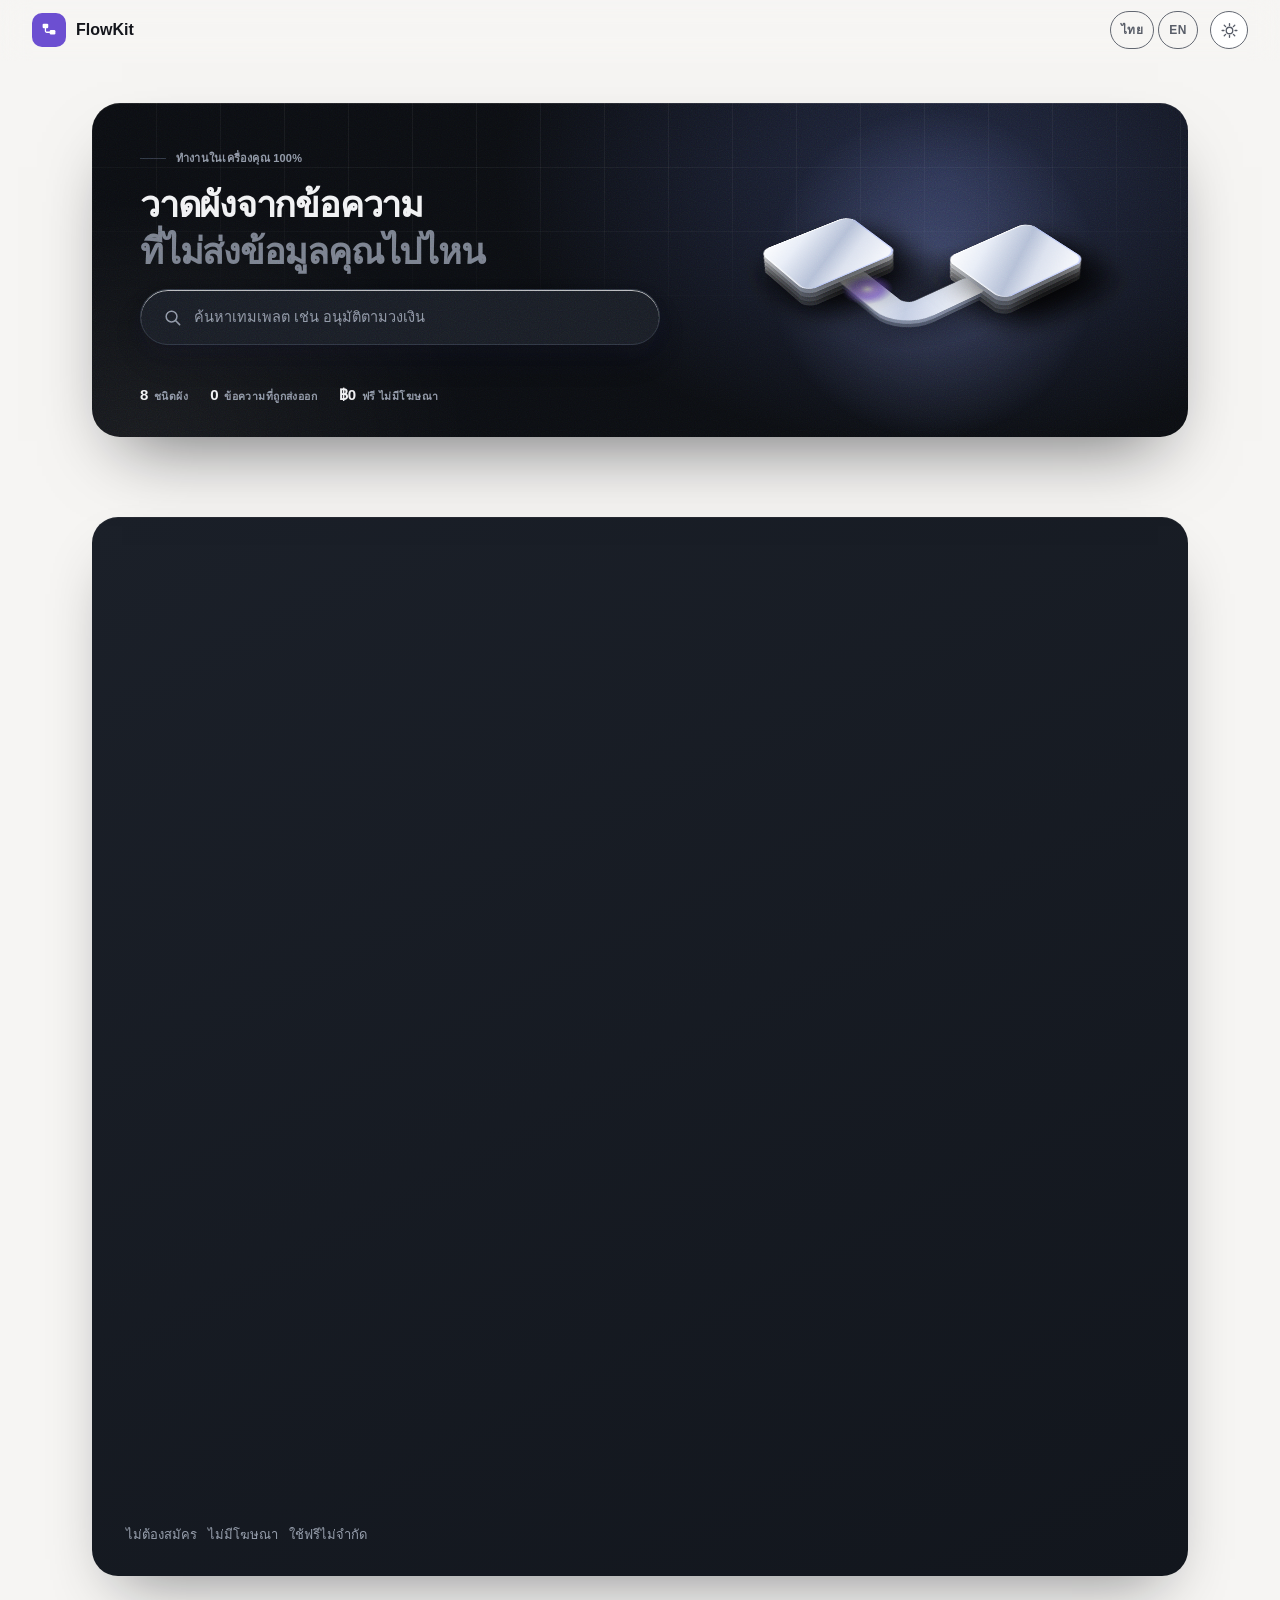
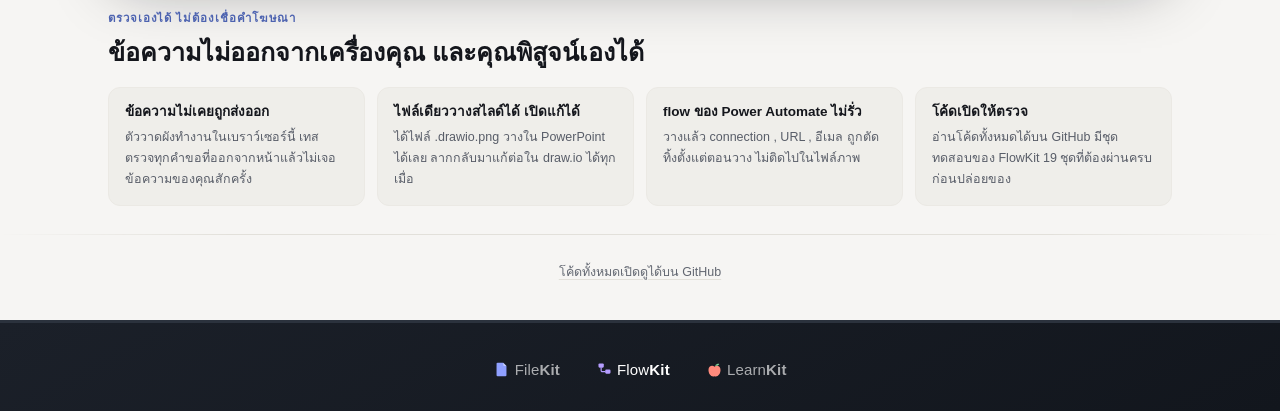
==== commit 611cc548: "ประตูไป FileKit บอกจำนวนเครื่องมือเป็น 65 ตามจริง (flowkit-v10) - FileKit เพิ่มเครื่องมือตัวที่ 65 (" ====
--- a/index.html
+++ b/index.html
@@ -22,7 +22,7 @@
 <meta name="description" content="พิมพ์ขั้นตอนทีละบรรทัด ได้ผังงาน ผังองค์กร ผังระบบ หรือไทม์ไลน์ มีเทมเพลตงานบริษัทไทยให้เริ่ม ดาวน์โหลดเป็นภาพวางสไลด์ได้ทันที เปิดแก้ต่อใน draw.io ได้ ข้อความไม่ออกจากเครื่อง">
 <meta name="theme-color" content="#0f1220" media="(prefers-color-scheme: dark)">
 <meta name="theme-color" content="#f7f8fc" media="(prefers-color-scheme: light)">
-<meta name="flowkit-version" content="flowkit-v9">
+<meta name="flowkit-version" content="flowkit-v10">
 <!-- ‼️ preload ฟอนต์เฉพาะเน็ตเร็ว (ที่มาและตัวเลขที่วัด ดูคอมเมนต์เดียวกันในหน้าแรก FileKit 13/09 และ 19/09/2026)
      เน็ตช้า preload แย่งโหลดกับหน้าแล้วเห็นหน้าช้าลง , เน็ตเร็ว preload กันการ์ดตกบรรทัดตอนฟอนต์มาถึง
      ‼️ ต้องมี crossOrigin แม้ same-origin ไม่งั้นโหลดซ้ำ 2 รอบ (พิสูจน์ 22/09/2026 เฟส 0 R3) -->
@@ -105,8 +105,8 @@
       <div class="stage-h" id="stageh"></div>
       <div id="tools" tabindex="-1"></div>
       <!-- ประตูไป FileKit บนมือถือ แถบโลโก้ท้ายเว็บซ่อนบนจอแคบ ทางเดียวที่เหลือคือตรงนี้ (กลับด้านกับประตู FlowKit บนหน้าแรก FileKit)
-           ‼️ เลข 64 ต้องตรงกับจำนวนเครื่องมือใน FileKit src/registry.js (tests/browser_flowtrust.py เทียบ) -->
-      <a class="door" href="/filekit/"><b><span>File</span>Kit</b><span data-en="64 file tools that run on your device">เครื่องมือจัดการไฟล์ 64 ตัว ในเครื่องคุณ</span><i aria-hidden="true">→</i></a>
+           ‼️ เลข 65 ต้องตรงกับจำนวนเครื่องมือใน FileKit src/registry.js (tests/browser_flowtrust.py เทียบ) -->
+      <a class="door" href="/filekit/"><b><span>File</span>Kit</b><span data-en="65 file tools that run on your device">เครื่องมือจัดการไฟล์ 65 ตัว ในเครื่องคุณ</span><i aria-hidden="true">→</i></a>
       <div class="stage-f" data-en="No sign-up&nbsp;&nbsp; No ads&nbsp;&nbsp; Free, unlimited">ไม่ต้องสมัคร&nbsp;&nbsp; ไม่มีโฆษณา&nbsp;&nbsp; ใช้ฟรีไม่จำกัด</div>
     </div>
 
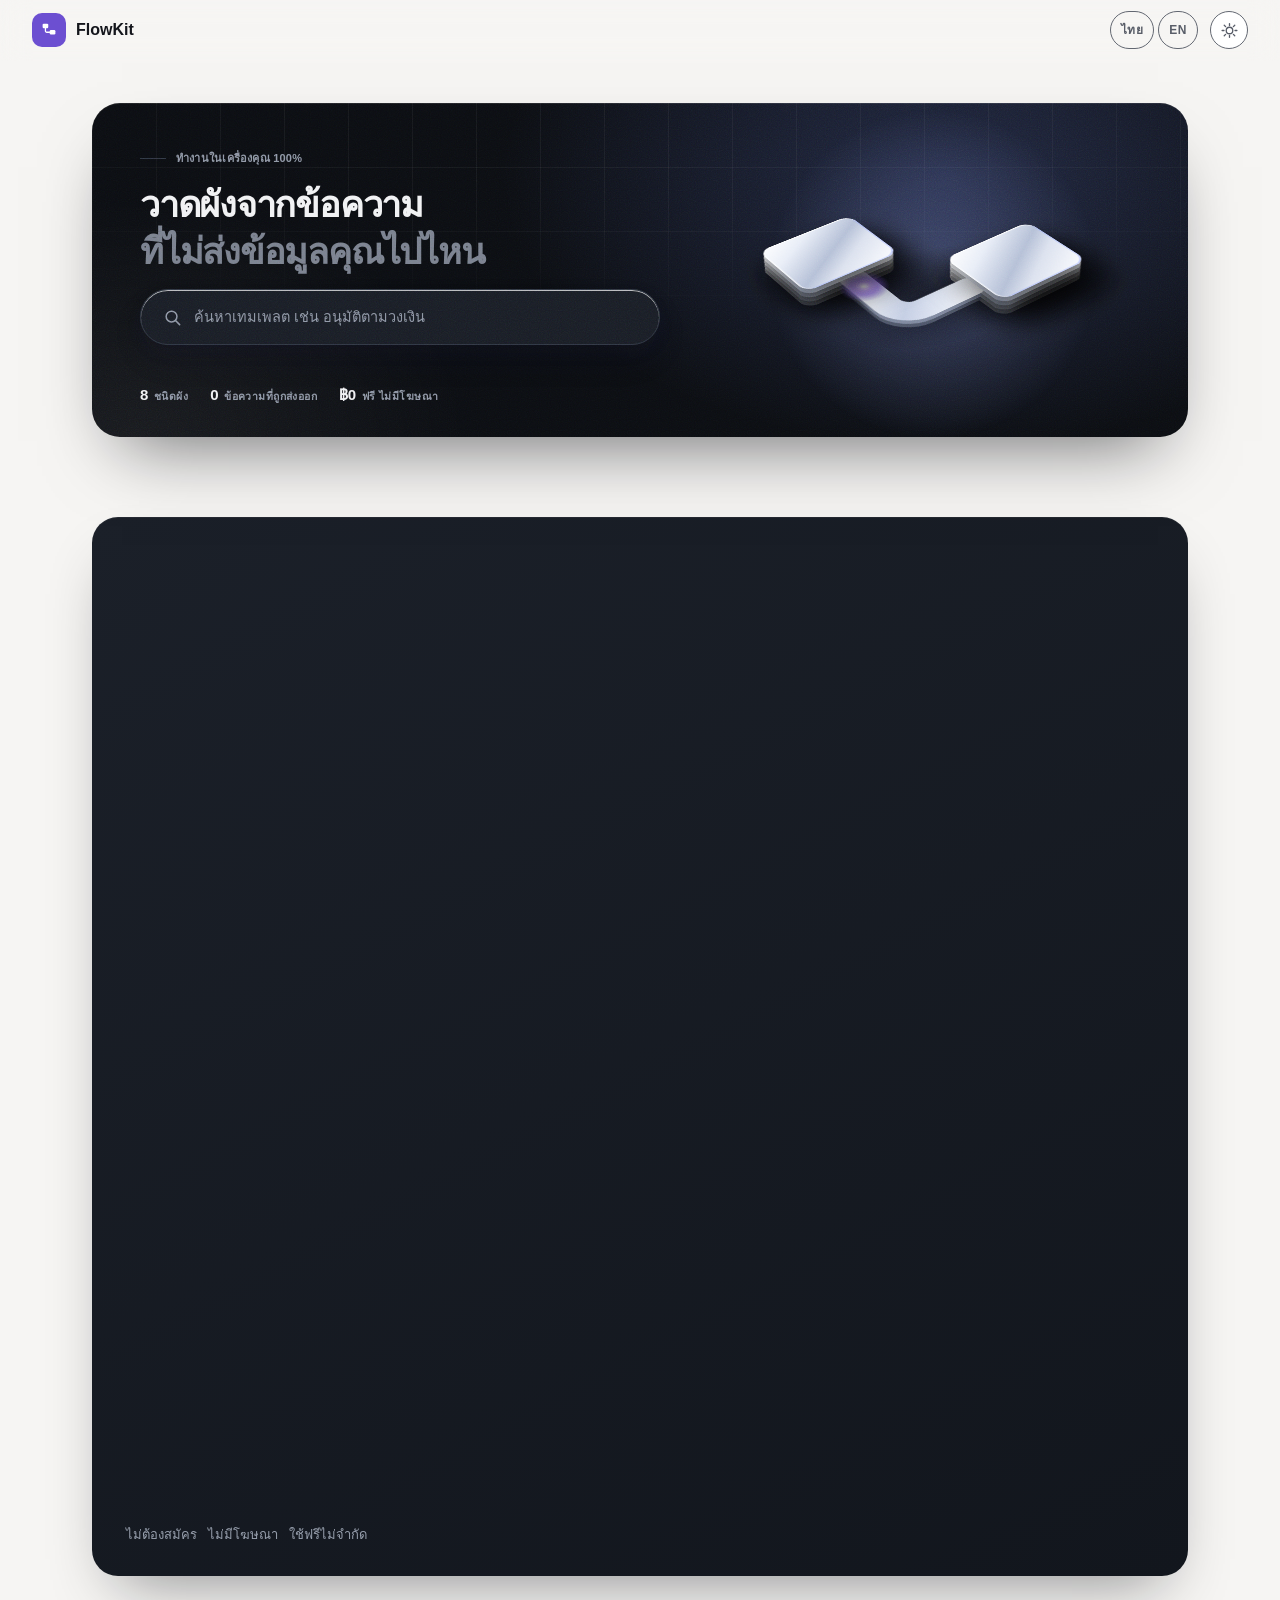
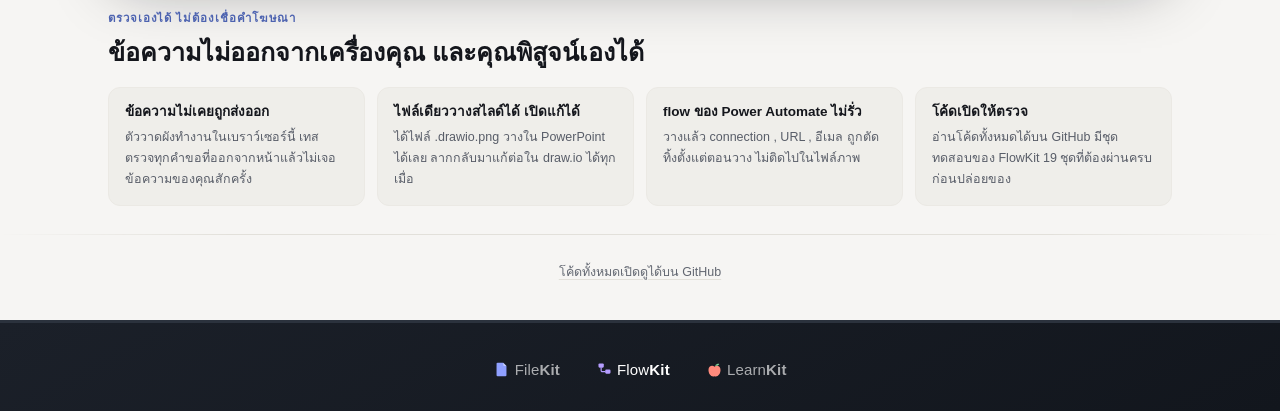
==== commit 99afd890: "จำนวนเครื่องมือ FileKit 65 เป็น 66 (เพิ่มนับคำภาษาไทย) flowkit-v11 Co-Authored-By: Claude Opus 5.5 <" ====
--- a/index.html
+++ b/index.html
@@ -22,7 +22,7 @@
 <meta name="description" content="พิมพ์ขั้นตอนทีละบรรทัด ได้ผังงาน ผังองค์กร ผังระบบ หรือไทม์ไลน์ มีเทมเพลตงานบริษัทไทยให้เริ่ม ดาวน์โหลดเป็นภาพวางสไลด์ได้ทันที เปิดแก้ต่อใน draw.io ได้ ข้อความไม่ออกจากเครื่อง">
 <meta name="theme-color" content="#0f1220" media="(prefers-color-scheme: dark)">
 <meta name="theme-color" content="#f7f8fc" media="(prefers-color-scheme: light)">
-<meta name="flowkit-version" content="flowkit-v10">
+<meta name="flowkit-version" content="flowkit-v11">
 <!-- ‼️ preload ฟอนต์เฉพาะเน็ตเร็ว (ที่มาและตัวเลขที่วัด ดูคอมเมนต์เดียวกันในหน้าแรก FileKit 13/09 และ 19/09/2026)
      เน็ตช้า preload แย่งโหลดกับหน้าแล้วเห็นหน้าช้าลง , เน็ตเร็ว preload กันการ์ดตกบรรทัดตอนฟอนต์มาถึง
      ‼️ ต้องมี crossOrigin แม้ same-origin ไม่งั้นโหลดซ้ำ 2 รอบ (พิสูจน์ 22/09/2026 เฟส 0 R3) -->
@@ -105,8 +105,8 @@
       <div class="stage-h" id="stageh"></div>
       <div id="tools" tabindex="-1"></div>
       <!-- ประตูไป FileKit บนมือถือ แถบโลโก้ท้ายเว็บซ่อนบนจอแคบ ทางเดียวที่เหลือคือตรงนี้ (กลับด้านกับประตู FlowKit บนหน้าแรก FileKit)
-           ‼️ เลข 65 ต้องตรงกับจำนวนเครื่องมือใน FileKit src/registry.js (tests/browser_flowtrust.py เทียบ) -->
-      <a class="door" href="/filekit/"><b><span>File</span>Kit</b><span data-en="65 file tools that run on your device">เครื่องมือจัดการไฟล์ 65 ตัว ในเครื่องคุณ</span><i aria-hidden="true">→</i></a>
+           ‼️ เลข 66 ต้องตรงกับจำนวนเครื่องมือใน FileKit src/registry.js (tests/browser_flowtrust.py เทียบ) -->
+      <a class="door" href="/filekit/"><b><span>File</span>Kit</b><span data-en="66 file tools that run on your device">เครื่องมือจัดการไฟล์ 66 ตัว ในเครื่องคุณ</span><i aria-hidden="true">→</i></a>
       <div class="stage-f" data-en="No sign-up&nbsp;&nbsp; No ads&nbsp;&nbsp; Free, unlimited">ไม่ต้องสมัคร&nbsp;&nbsp; ไม่มีโฆษณา&nbsp;&nbsp; ใช้ฟรีไม่จำกัด</div>
     </div>
 
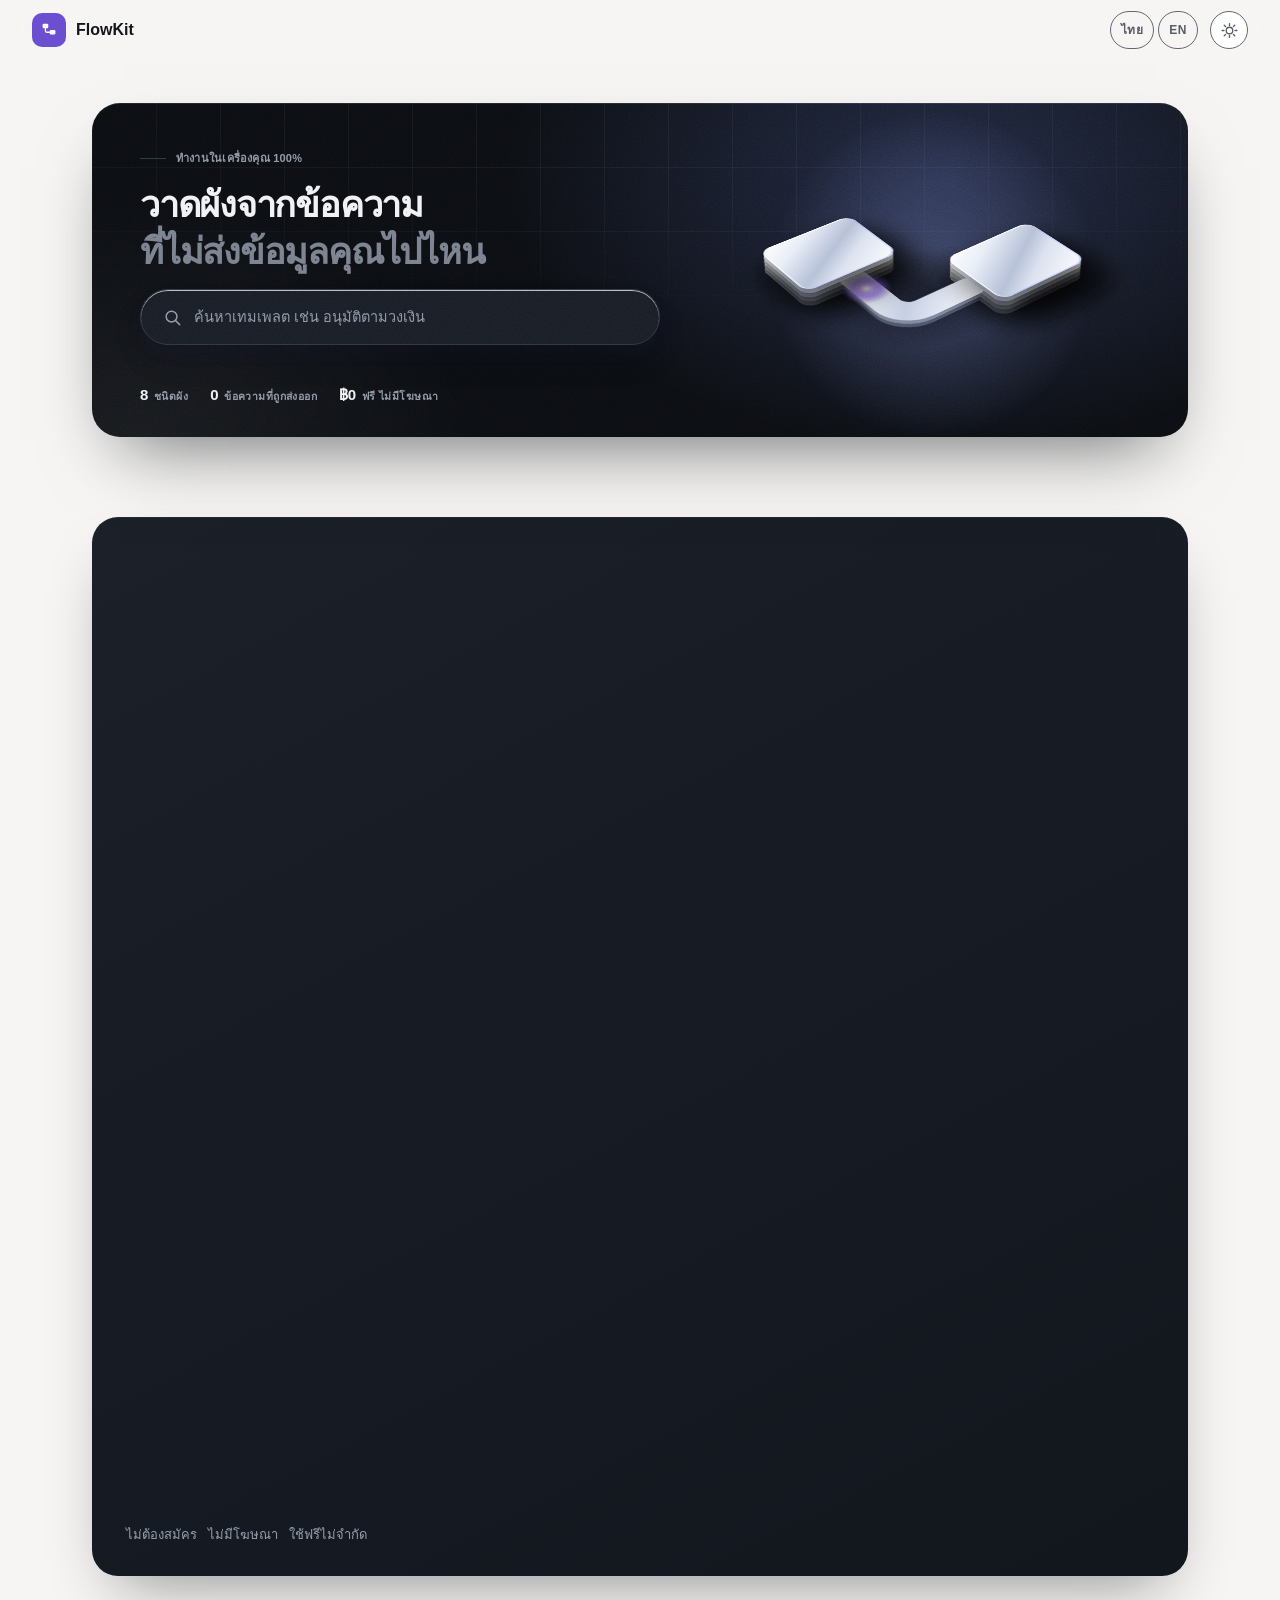
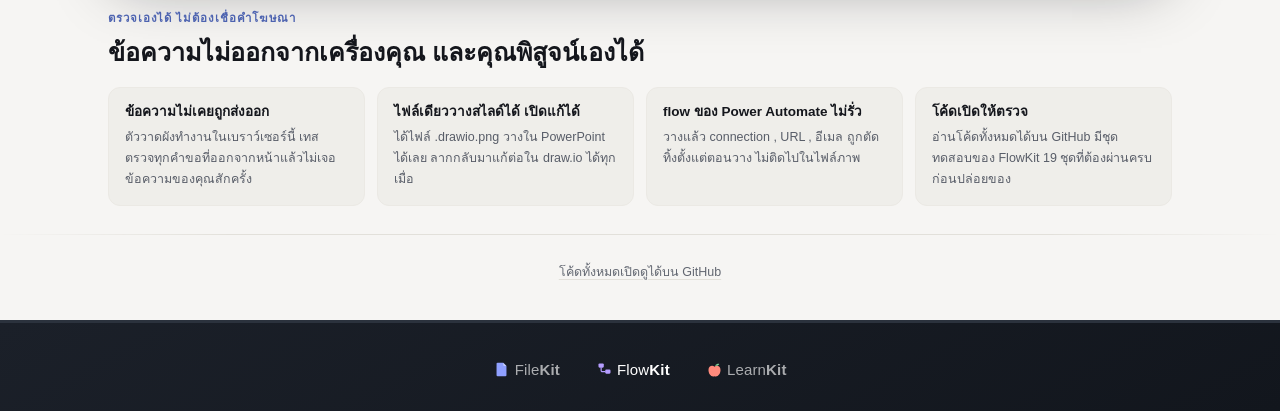
==== commit 46c5eedd: "FileKit มี 67 เครื่องมือแล้ว (เพิ่ม PDF เป็น Markdown) v12 Co-Authored-By: Claude Opus 5.5 <noreply@" ====
--- a/index.html
+++ b/index.html
@@ -22,7 +22,7 @@
 <meta name="description" content="พิมพ์ขั้นตอนทีละบรรทัด ได้ผังงาน ผังองค์กร ผังระบบ หรือไทม์ไลน์ มีเทมเพลตงานบริษัทไทยให้เริ่ม ดาวน์โหลดเป็นภาพวางสไลด์ได้ทันที เปิดแก้ต่อใน draw.io ได้ ข้อความไม่ออกจากเครื่อง">
 <meta name="theme-color" content="#0f1220" media="(prefers-color-scheme: dark)">
 <meta name="theme-color" content="#f7f8fc" media="(prefers-color-scheme: light)">
-<meta name="flowkit-version" content="flowkit-v11">
+<meta name="flowkit-version" content="flowkit-v12">
 <!-- ‼️ preload ฟอนต์เฉพาะเน็ตเร็ว (ที่มาและตัวเลขที่วัด ดูคอมเมนต์เดียวกันในหน้าแรก FileKit 13/09 และ 19/09/2026)
      เน็ตช้า preload แย่งโหลดกับหน้าแล้วเห็นหน้าช้าลง , เน็ตเร็ว preload กันการ์ดตกบรรทัดตอนฟอนต์มาถึง
      ‼️ ต้องมี crossOrigin แม้ same-origin ไม่งั้นโหลดซ้ำ 2 รอบ (พิสูจน์ 22/09/2026 เฟส 0 R3) -->
@@ -105,8 +105,8 @@
       <div class="stage-h" id="stageh"></div>
       <div id="tools" tabindex="-1"></div>
       <!-- ประตูไป FileKit บนมือถือ แถบโลโก้ท้ายเว็บซ่อนบนจอแคบ ทางเดียวที่เหลือคือตรงนี้ (กลับด้านกับประตู FlowKit บนหน้าแรก FileKit)
-           ‼️ เลข 66 ต้องตรงกับจำนวนเครื่องมือใน FileKit src/registry.js (tests/browser_flowtrust.py เทียบ) -->
-      <a class="door" href="/filekit/"><b><span>File</span>Kit</b><span data-en="66 file tools that run on your device">เครื่องมือจัดการไฟล์ 66 ตัว ในเครื่องคุณ</span><i aria-hidden="true">→</i></a>
+           ‼️ เลข 67 ต้องตรงกับจำนวนเครื่องมือใน FileKit src/registry.js (tests/browser_flowtrust.py เทียบ) -->
+      <a class="door" href="/filekit/"><b><span>File</span>Kit</b><span data-en="67 file tools that run on your device">เครื่องมือจัดการไฟล์ 67 ตัว ในเครื่องคุณ</span><i aria-hidden="true">→</i></a>
       <div class="stage-f" data-en="No sign-up&nbsp;&nbsp; No ads&nbsp;&nbsp; Free, unlimited">ไม่ต้องสมัคร&nbsp;&nbsp; ไม่มีโฆษณา&nbsp;&nbsp; ใช้ฟรีไม่จำกัด</div>
     </div>
 
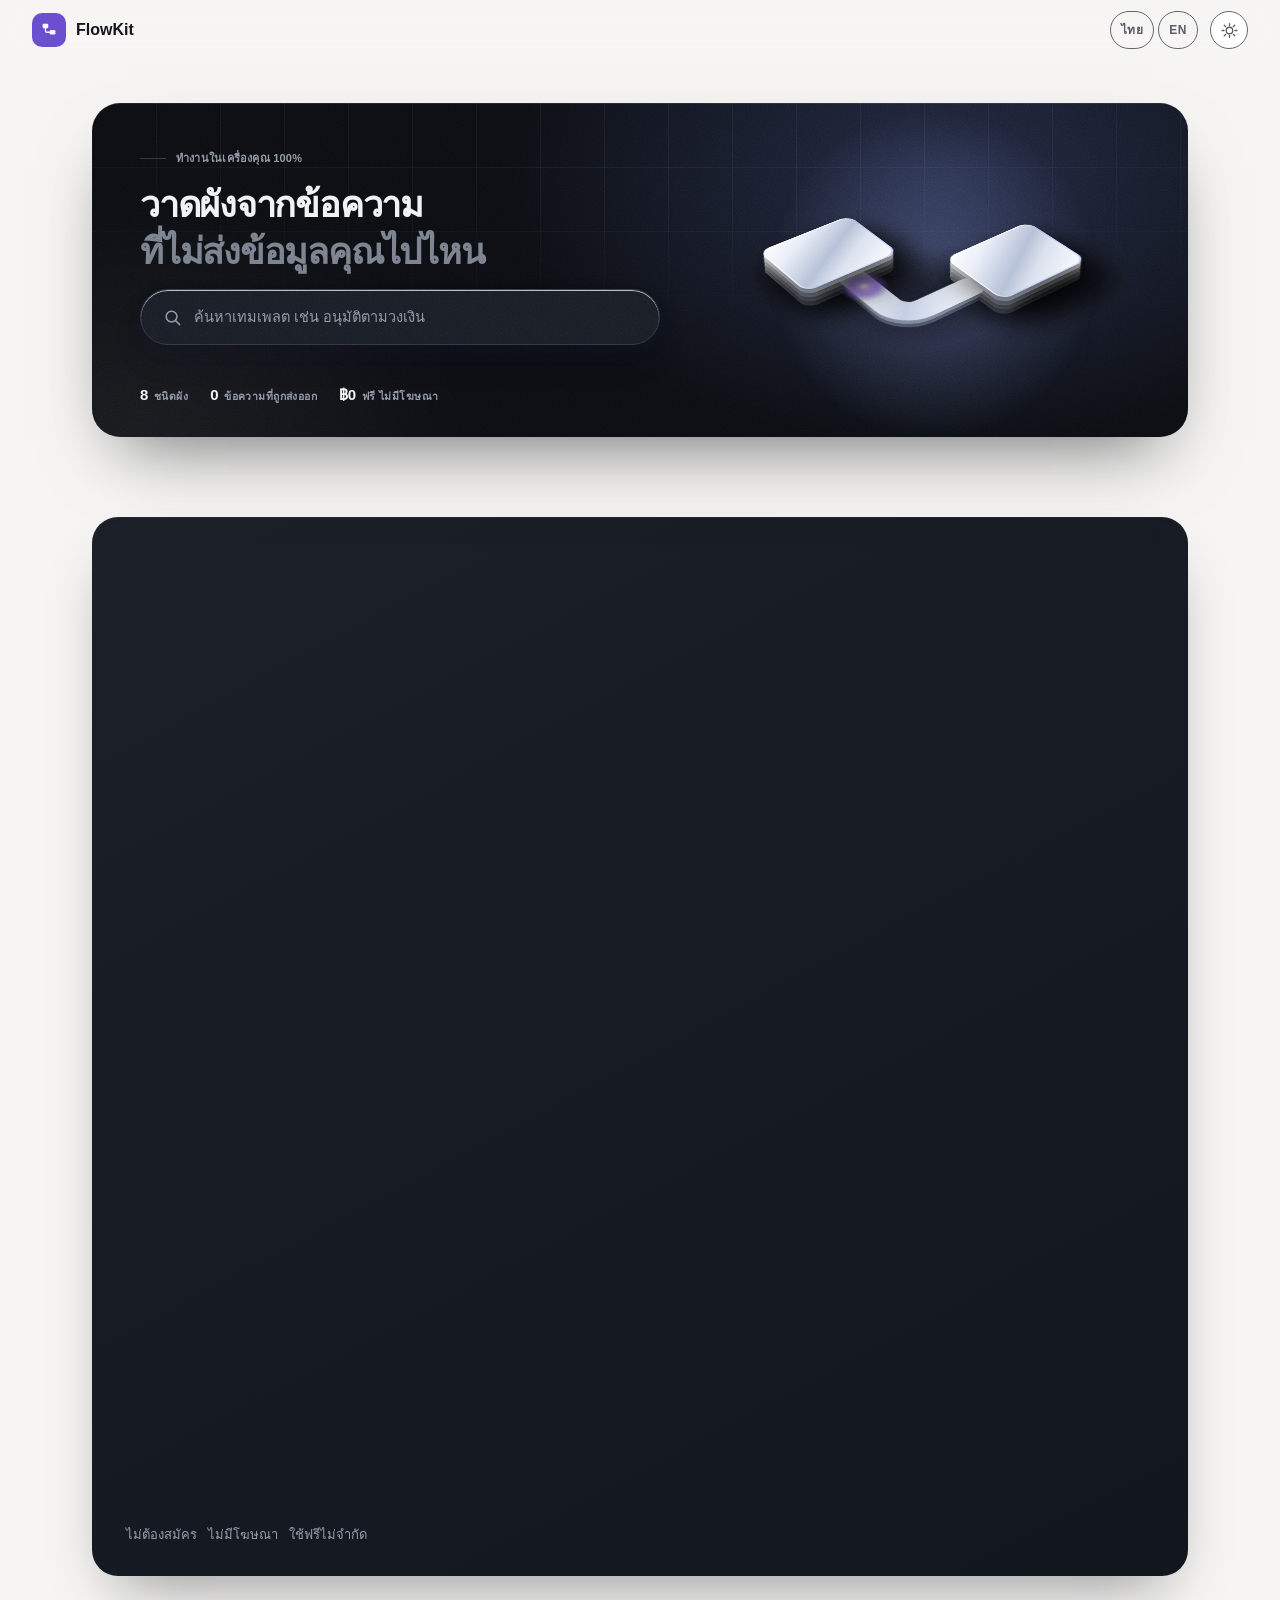
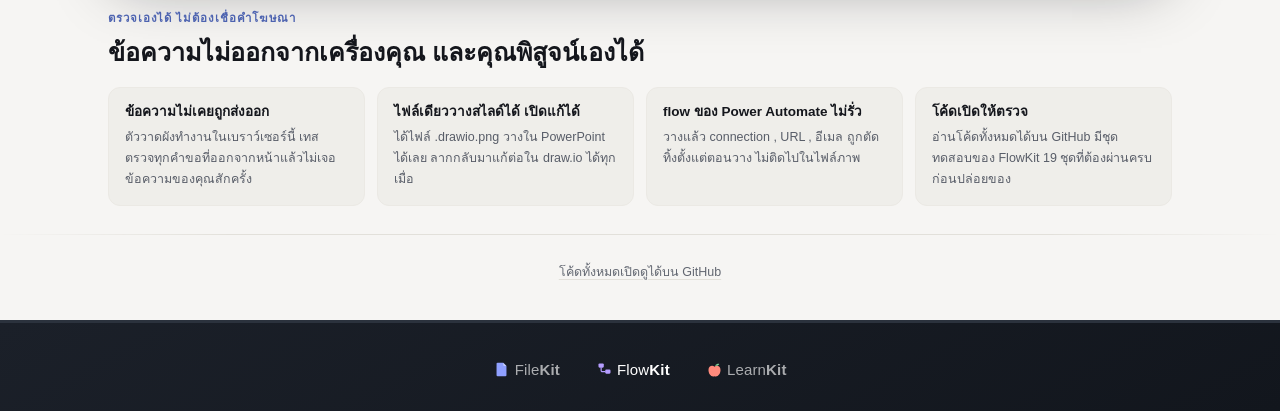
==== commit c85713bb: "FileKit มี 68 เครื่องมือแล้ว (เพิ่มสร้าง QR) v13 Co-Authored-By: Claude Opus 5.5 <noreply@anthropic." ====
--- a/index.html
+++ b/index.html
@@ -22,7 +22,7 @@
 <meta name="description" content="พิมพ์ขั้นตอนทีละบรรทัด ได้ผังงาน ผังองค์กร ผังระบบ หรือไทม์ไลน์ มีเทมเพลตงานบริษัทไทยให้เริ่ม ดาวน์โหลดเป็นภาพวางสไลด์ได้ทันที เปิดแก้ต่อใน draw.io ได้ ข้อความไม่ออกจากเครื่อง">
 <meta name="theme-color" content="#0f1220" media="(prefers-color-scheme: dark)">
 <meta name="theme-color" content="#f7f8fc" media="(prefers-color-scheme: light)">
-<meta name="flowkit-version" content="flowkit-v12">
+<meta name="flowkit-version" content="flowkit-v13">
 <!-- ‼️ preload ฟอนต์เฉพาะเน็ตเร็ว (ที่มาและตัวเลขที่วัด ดูคอมเมนต์เดียวกันในหน้าแรก FileKit 13/09 และ 19/09/2026)
      เน็ตช้า preload แย่งโหลดกับหน้าแล้วเห็นหน้าช้าลง , เน็ตเร็ว preload กันการ์ดตกบรรทัดตอนฟอนต์มาถึง
      ‼️ ต้องมี crossOrigin แม้ same-origin ไม่งั้นโหลดซ้ำ 2 รอบ (พิสูจน์ 22/09/2026 เฟส 0 R3) -->
@@ -105,8 +105,8 @@
       <div class="stage-h" id="stageh"></div>
       <div id="tools" tabindex="-1"></div>
       <!-- ประตูไป FileKit บนมือถือ แถบโลโก้ท้ายเว็บซ่อนบนจอแคบ ทางเดียวที่เหลือคือตรงนี้ (กลับด้านกับประตู FlowKit บนหน้าแรก FileKit)
-           ‼️ เลข 67 ต้องตรงกับจำนวนเครื่องมือใน FileKit src/registry.js (tests/browser_flowtrust.py เทียบ) -->
-      <a class="door" href="/filekit/"><b><span>File</span>Kit</b><span data-en="67 file tools that run on your device">เครื่องมือจัดการไฟล์ 67 ตัว ในเครื่องคุณ</span><i aria-hidden="true">→</i></a>
+           ‼️ เลข 68 ต้องตรงกับจำนวนเครื่องมือใน FileKit src/registry.js (tests/browser_flowtrust.py เทียบ) -->
+      <a class="door" href="/filekit/"><b><span>File</span>Kit</b><span data-en="68 file tools that run on your device">เครื่องมือจัดการไฟล์ 68 ตัว ในเครื่องคุณ</span><i aria-hidden="true">→</i></a>
       <div class="stage-f" data-en="No sign-up&nbsp;&nbsp; No ads&nbsp;&nbsp; Free, unlimited">ไม่ต้องสมัคร&nbsp;&nbsp; ไม่มีโฆษณา&nbsp;&nbsp; ใช้ฟรีไม่จำกัด</div>
     </div>
 
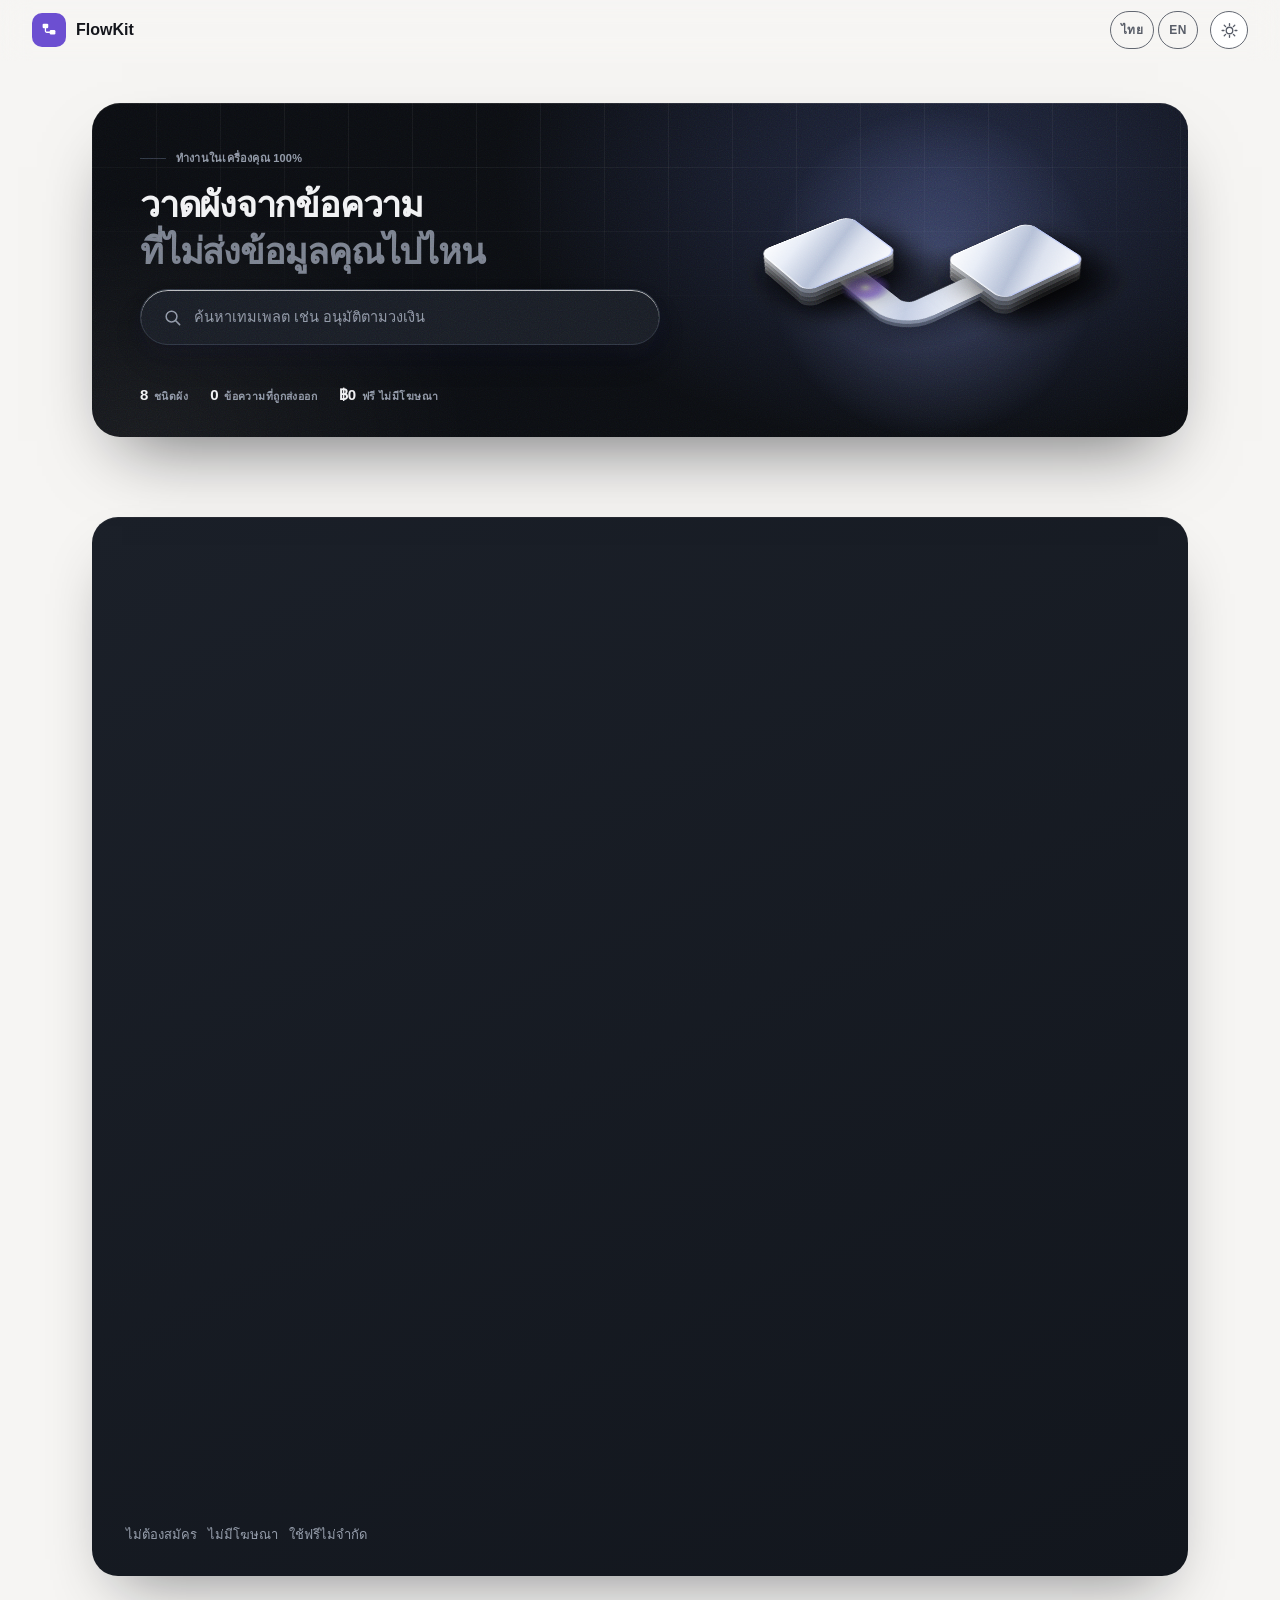
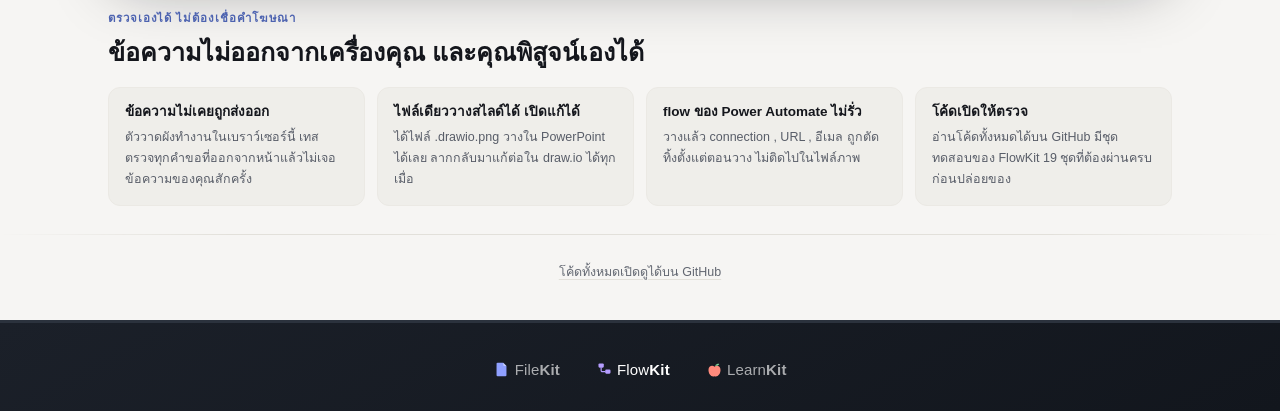
==== commit 34347f8c: "แก้เลขจำนวนเครื่องมือ FileKit บนหน้าแรก 68 เป็น 69 (เพิ่มกราฟ Gantt) Co-Authored-By: Claude Sonnet 5" ====
--- a/index.html
+++ b/index.html
@@ -105,8 +105,8 @@
       <div class="stage-h" id="stageh"></div>
       <div id="tools" tabindex="-1"></div>
       <!-- ประตูไป FileKit บนมือถือ แถบโลโก้ท้ายเว็บซ่อนบนจอแคบ ทางเดียวที่เหลือคือตรงนี้ (กลับด้านกับประตู FlowKit บนหน้าแรก FileKit)
-           ‼️ เลข 68 ต้องตรงกับจำนวนเครื่องมือใน FileKit src/registry.js (tests/browser_flowtrust.py เทียบ) -->
-      <a class="door" href="/filekit/"><b><span>File</span>Kit</b><span data-en="68 file tools that run on your device">เครื่องมือจัดการไฟล์ 68 ตัว ในเครื่องคุณ</span><i aria-hidden="true">→</i></a>
+           ‼️ เลข 69 ต้องตรงกับจำนวนเครื่องมือใน FileKit src/registry.js (tests/browser_flowtrust.py เทียบ) -->
+      <a class="door" href="/filekit/"><b><span>File</span>Kit</b><span data-en="69 file tools that run on your device">เครื่องมือจัดการไฟล์ 69 ตัว ในเครื่องคุณ</span><i aria-hidden="true">→</i></a>
       <div class="stage-f" data-en="No sign-up&nbsp;&nbsp; No ads&nbsp;&nbsp; Free, unlimited">ไม่ต้องสมัคร&nbsp;&nbsp; ไม่มีโฆษณา&nbsp;&nbsp; ใช้ฟรีไม่จำกัด</div>
     </div>
 
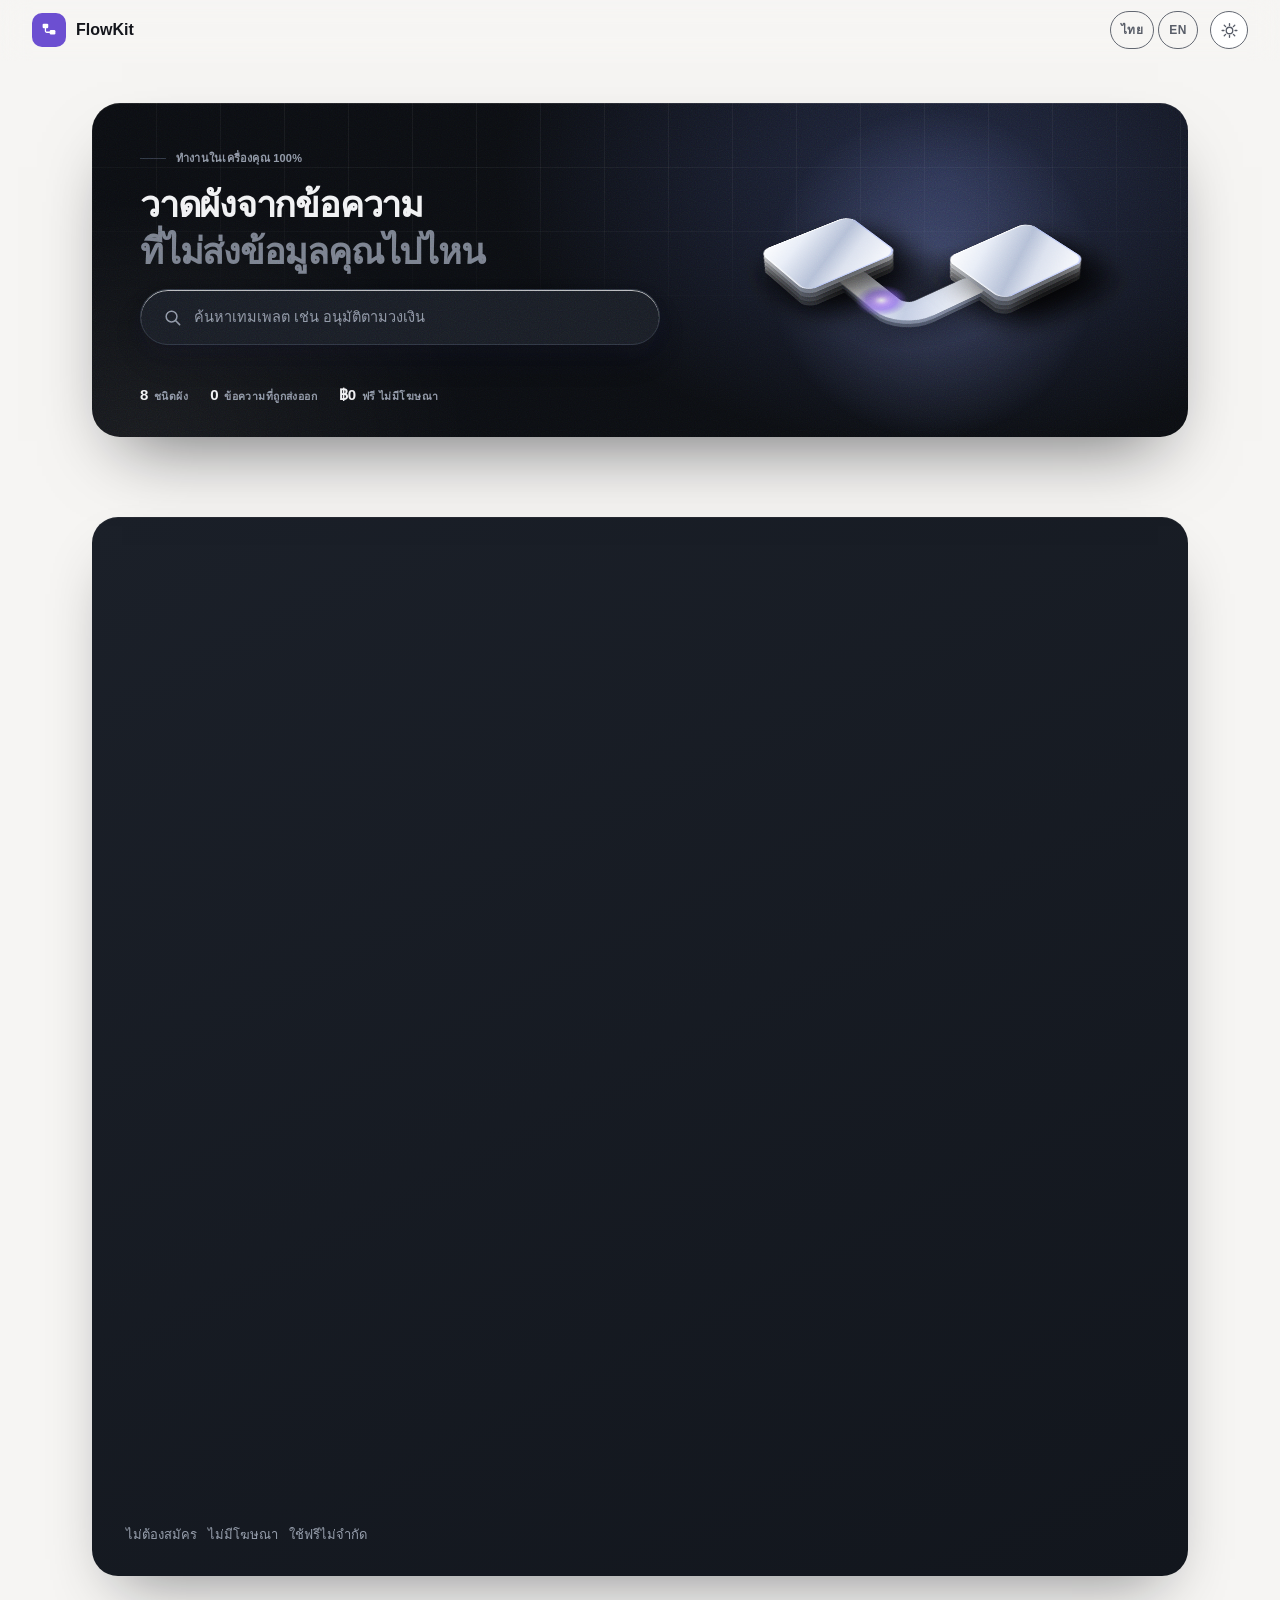
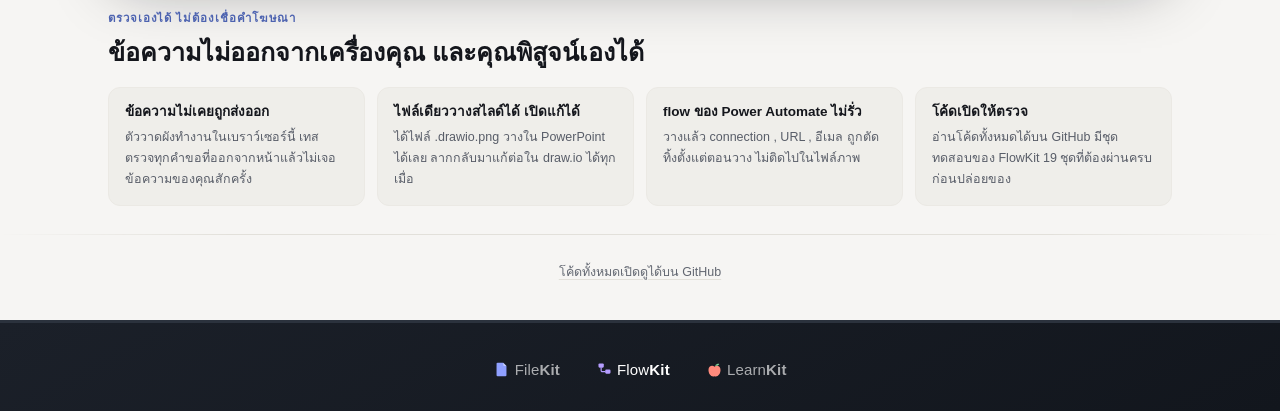
==== commit a2f6530f: "แก้เลขจำนวนเครื่องมือ FileKit บนหน้าแรก 69 เป็น 70 (เพิ่มดึงข้อมูลจากอีกไฟล์มาเติม) Co-Authored-By: " ====
--- a/index.html
+++ b/index.html
@@ -106,7 +106,7 @@
       <div id="tools" tabindex="-1"></div>
       <!-- ประตูไป FileKit บนมือถือ แถบโลโก้ท้ายเว็บซ่อนบนจอแคบ ทางเดียวที่เหลือคือตรงนี้ (กลับด้านกับประตู FlowKit บนหน้าแรก FileKit)
            ‼️ เลข 69 ต้องตรงกับจำนวนเครื่องมือใน FileKit src/registry.js (tests/browser_flowtrust.py เทียบ) -->
-      <a class="door" href="/filekit/"><b><span>File</span>Kit</b><span data-en="69 file tools that run on your device">เครื่องมือจัดการไฟล์ 69 ตัว ในเครื่องคุณ</span><i aria-hidden="true">→</i></a>
+      <a class="door" href="/filekit/"><b><span>File</span>Kit</b><span data-en="70 file tools that run on your device">เครื่องมือจัดการไฟล์ 70 ตัว ในเครื่องคุณ</span><i aria-hidden="true">→</i></a>
       <div class="stage-f" data-en="No sign-up&nbsp;&nbsp; No ads&nbsp;&nbsp; Free, unlimited">ไม่ต้องสมัคร&nbsp;&nbsp; ไม่มีโฆษณา&nbsp;&nbsp; ใช้ฟรีไม่จำกัด</div>
     </div>
 
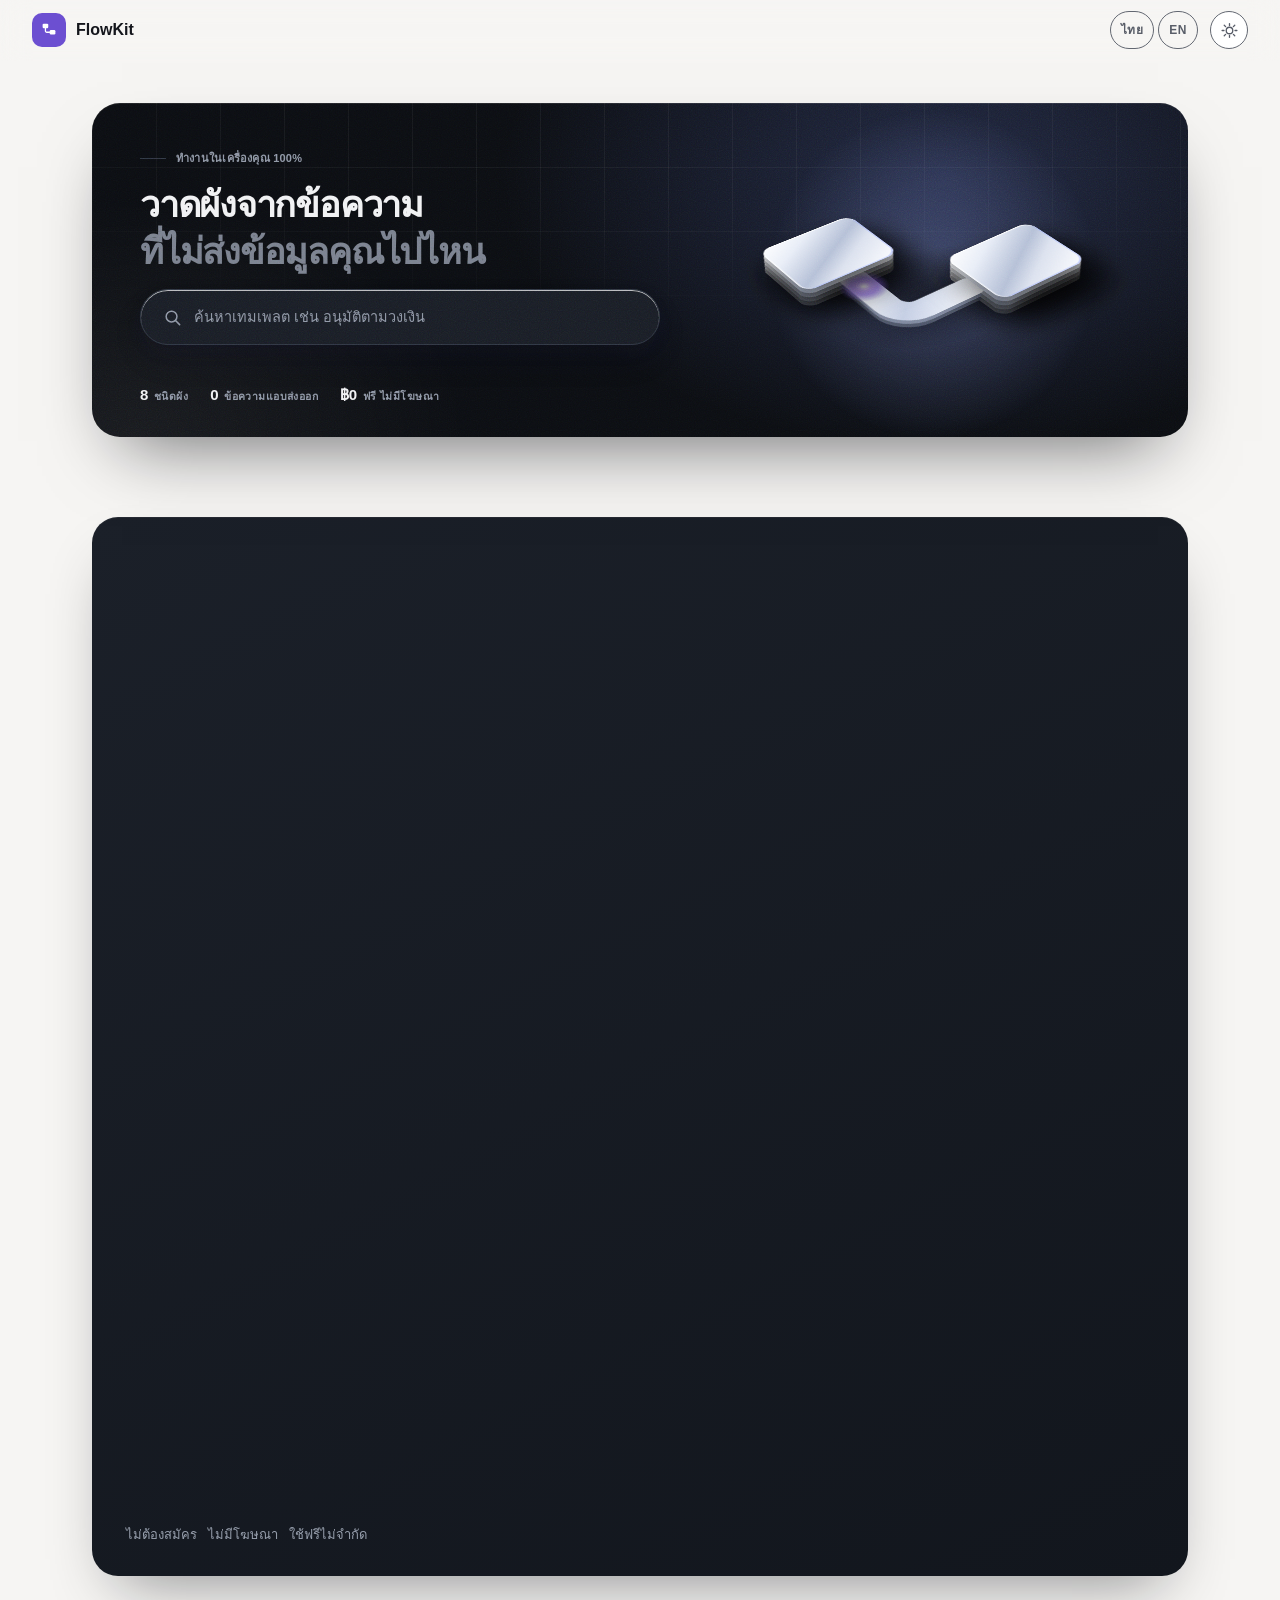
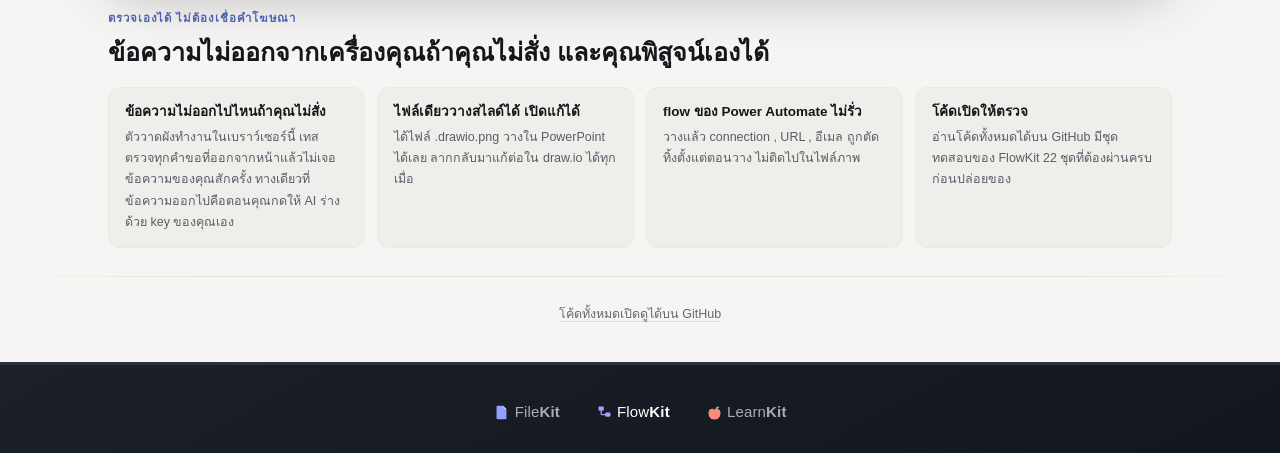
==== commit a5cb4868: "feat(ai): ให้ AI ร่างผังและแก้ผังด้วย key ของคนใช้ (v14) เดิมต้องก๊อปคำสั่งไปวางแชทอื่นแล้วก๊อปกลับ " ====
--- a/index.html
+++ b/index.html
@@ -19,10 +19,10 @@
   base-uri 'self';
   form-action 'none'">
 <title data-en="FlowKit - turn text into diagrams in your browser">FlowKit - วาดผังจากข้อความ ในเบราว์เซอร์</title>
-<meta name="description" content="พิมพ์ขั้นตอนทีละบรรทัด ได้ผังงาน ผังองค์กร ผังระบบ หรือไทม์ไลน์ มีเทมเพลตงานบริษัทไทยให้เริ่ม ดาวน์โหลดเป็นภาพวางสไลด์ได้ทันที เปิดแก้ต่อใน draw.io ได้ ข้อความไม่ออกจากเครื่อง">
+<meta name="description" content="พิมพ์ขั้นตอนทีละบรรทัด ได้ผังงาน ผังองค์กร ผังระบบ หรือไทม์ไลน์ มีเทมเพลตงานบริษัทไทยให้เริ่ม ดาวน์โหลดเป็นภาพวางสไลด์ได้ทันที เปิดแก้ต่อใน draw.io ได้ ข้อความไม่ออกจากเครื่องถ้าคุณไม่สั่ง">
 <meta name="theme-color" content="#0f1220" media="(prefers-color-scheme: dark)">
 <meta name="theme-color" content="#f7f8fc" media="(prefers-color-scheme: light)">
-<meta name="flowkit-version" content="flowkit-v13">
+<meta name="flowkit-version" content="flowkit-v14">
 <!-- ‼️ preload ฟอนต์เฉพาะเน็ตเร็ว (ที่มาและตัวเลขที่วัด ดูคอมเมนต์เดียวกันในหน้าแรก FileKit 13/09 และ 19/09/2026)
      เน็ตช้า preload แย่งโหลดกับหน้าแล้วเห็นหน้าช้าลง , เน็ตเร็ว preload กันการ์ดตกบรรทัดตอนฟอนต์มาถึง
      ‼️ ต้องมี crossOrigin แม้ same-origin ไม่งั้นโหลดซ้ำ 2 รอบ (พิสูจน์ 22/09/2026 เฟส 0 R3) -->
@@ -86,7 +86,7 @@
           <!-- ‼️ ตัวเลขทุกตัวต้องตรงของจริง tests/browser_flowtrust.py นับของจริงมาเทียบ -->
           <div class="facts">
             <div class="fact"><b>8</b><span data-en="diagram types">ชนิดผัง</span></div>
-            <div class="fact"><b>0</b><span data-en="words sent out">ข้อความที่ถูกส่งออก</span></div>
+            <div class="fact"><b>0</b><span data-en="words sent behind your back">ข้อความแอบส่งออก</span></div>
             <div class="fact"><b data-en="$0">฿0</b><span data-en="free, no ads">ฟรี ไม่มีโฆษณา</span></div>
           </div>
         </div>
@@ -114,11 +114,11 @@
          และยังไม่อ้างเวลาเปิดหน้าจนกว่าจะวัดซ้ำได้ (tests/browser_flowperf.py บันทึกตัวเลขไว้ก่อน) -->
     <section class="trust" aria-labelledby="trust-h">
       <p class="trust-eye" data-en="Check it yourself">ตรวจเองได้ ไม่ต้องเชื่อคำโฆษณา</p>
-      <h2 class="trust-h" id="trust-h" data-en="Your text never leaves your device, and you can prove it">ข้อความไม่ออกจากเครื่องคุณ และคุณพิสูจน์เองได้</h2>
+      <h2 class="trust-h" id="trust-h" data-en="Your text stays on your device unless you ask, and you can prove it">ข้อความไม่ออกจากเครื่องคุณถ้าคุณไม่สั่ง และคุณพิสูจน์เองได้</h2>
       <div class="trust-grid">
         <div class="trust-card">
-          <b data-en="Your text is never sent out">ข้อความไม่เคยถูกส่งออก</b>
-          <span data-en="The diagram engine runs in this browser. Our tests check every request that leaves the page and never find your text.">ตัววาดผังทำงานในเบราว์เซอร์นี้ เทสตรวจทุกคำขอที่ออกจากหน้าแล้วไม่เจอข้อความของคุณสักครั้ง</span>
+          <b data-en="Nothing is sent unless you ask">ข้อความไม่ออกไปไหนถ้าคุณไม่สั่ง</b>
+          <span data-en="The diagram engine runs in this browser. Our tests check every request that leaves the page and never find your text. The only way out is when you ask the AI to draft, with your own key.">ตัววาดผังทำงานในเบราว์เซอร์นี้ เทสตรวจทุกคำขอที่ออกจากหน้าแล้วไม่เจอข้อความของคุณสักครั้ง ทางเดียวที่ข้อความออกไปคือตอนคุณกดให้ AI ร่างด้วย key ของคุณเอง</span>
         </div>
         <div class="trust-card">
           <b data-en="One file for slides, still editable">ไฟล์เดียววางสไลด์ได้ เปิดแก้ได้</b>
@@ -130,7 +130,7 @@
         </div>
         <div class="trust-card">
           <b data-en="The code is open to inspect">โค้ดเปิดให้ตรวจ</b>
-          <span data-en="Read every line on GitHub. 19 FlowKit test suites must pass before anything ships.">อ่านโค้ดทั้งหมดได้บน GitHub มีชุดทดสอบของ FlowKit 19 ชุดที่ต้องผ่านครบก่อนปล่อยของ</span>
+          <span data-en="Read every line on GitHub. 22 FlowKit test suites must pass before anything ships.">อ่านโค้ดทั้งหมดได้บน GitHub มีชุดทดสอบของ FlowKit 22 ชุดที่ต้องผ่านครบก่อนปล่อยของ</span>
         </div>
       </div>
     </section>
